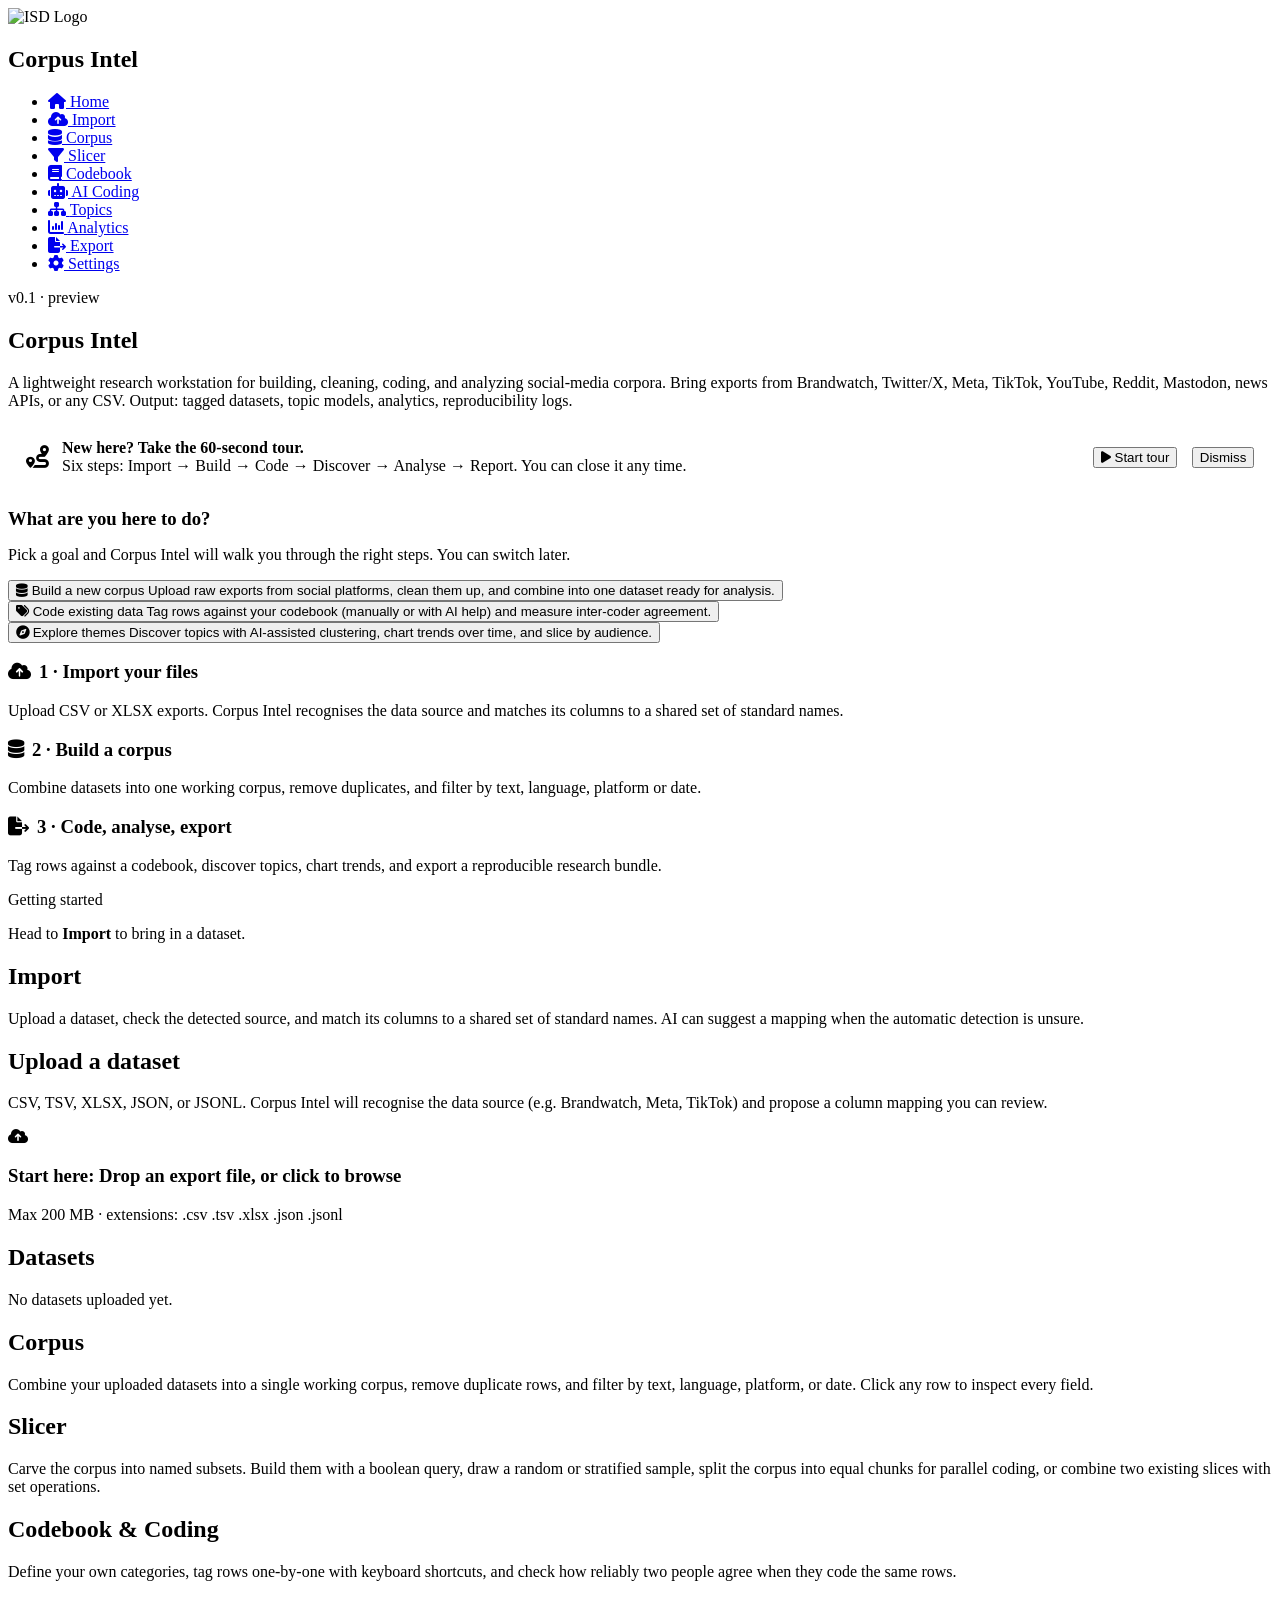
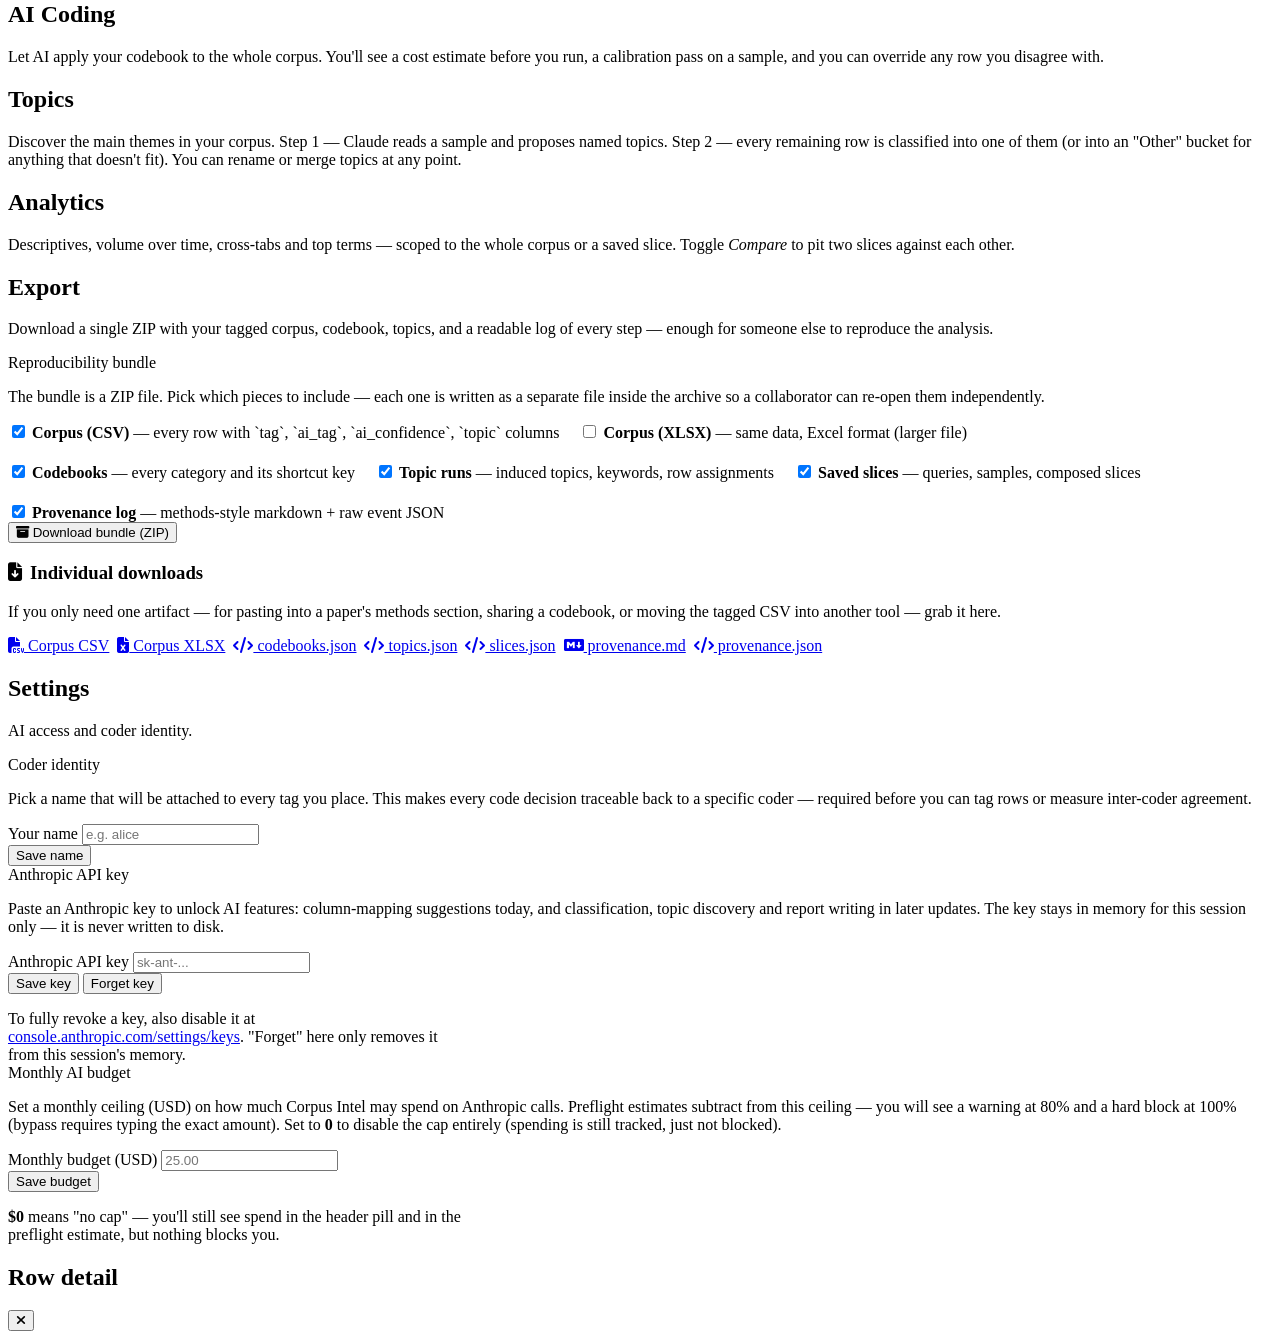
==== corpus_intel/static/index.html @ 37cf02a1 "Initial commit: Corpus Intel webapp (single-user RAG research tool) Co-Authored-By: Claude Opus 4.7 " ====
<!DOCTYPE html>
<html lang="en" dir="ltr">
<head>
    <meta charset="UTF-8">
    <meta name="viewport" content="width=device-width, initial-scale=1.0">
    <meta name="description" content="Corpus Intel — Research Corpus Platform">
    <title>Corpus Intel – Research Corpus Platform</title>
    <link href="https://fonts.googleapis.com/css2?family=Inter:wght@300;400;500;600;700;800&display=swap" rel="stylesheet">
    <link rel="stylesheet" href="https://cdnjs.cloudflare.com/ajax/libs/font-awesome/6.4.0/css/all.min.css">
    <link rel="stylesheet" href="https://cdn.jsdelivr.net/npm/ag-grid-community@31.3.4/styles/ag-grid.css">
    <link rel="stylesheet" href="https://cdn.jsdelivr.net/npm/ag-grid-community@31.3.4/styles/ag-theme-alpine.css">
    <link rel="stylesheet" href="/static/styles.css">
    <script src="https://cdn.jsdelivr.net/npm/chart.js"></script>
    <script src="https://cdn.jsdelivr.net/npm/ag-grid-community@31.3.4/dist/ag-grid-community.min.js"></script>
    <script src="https://cdn.jsdelivr.net/npm/echarts@5.5.0/dist/echarts.min.js"></script>
    <script src="https://cdnjs.cloudflare.com/ajax/libs/cytoscape/3.28.1/cytoscape.min.js"></script>
</head>
<body>
    <div class="app-container">
        <nav class="sidebar">
            <div class="brand">
                <img src="/static/logos/isd-logo.png" alt="ISD Logo" class="brand-logo">
                <h2>Corpus Intel</h2>
            </div>
            <ul class="nav-links">
                <li><a href="#" data-page="home"      class="active"><i class="fa-solid fa-house"></i> <span>Home</span></a></li>
                <li><a href="#" data-page="import"><i class="fa-solid fa-cloud-arrow-up"></i> <span>Import</span></a></li>
                <li><a href="#" data-page="corpus"><i class="fa-solid fa-database"></i> <span>Corpus</span></a></li>
                <li><a href="#" data-page="slicer"><i class="fa-solid fa-filter"></i> <span>Slicer</span></a></li>
                <li><a href="#" data-page="codebook"><i class="fa-solid fa-book"></i> <span>Codebook</span></a></li>
                <li><a href="#" data-page="ai-coding"><i class="fa-solid fa-robot"></i> <span>AI Coding</span></a></li>
                <li><a href="#" data-page="topics"><i class="fa-solid fa-sitemap"></i> <span>Topics</span></a></li>
                <li><a href="#" data-page="analytics"><i class="fa-solid fa-chart-column"></i> <span>Analytics</span></a></li>
                <li><a href="#" data-page="export"><i class="fa-solid fa-file-export"></i> <span>Export</span></a></li>
                <li style="margin-top:auto;"><a href="#" data-page="settings"><i class="fa-solid fa-gear"></i> <span>Settings</span></a></li>
            </ul>
            <div class="sidebar-footer">
                <span id="build-status">v0.1 · preview</span>
            </div>
        </nav>

        <div id="command-palette" class="command-palette" hidden>
            <div class="command-palette-mask"></div>
            <div class="command-palette-window" role="dialog" aria-modal="true">
                <input id="command-palette-input" type="text" placeholder="Type a command or page — Esc to close" autocomplete="off">
                <ul id="command-palette-list" class="command-palette-list"></ul>
                <div class="command-palette-hint">Press ⇅ to move · ↵ to run · Esc to close · Ctrl+K to re-open</div>
            </div>
        </div>

        <div id="jobs-indicator" class="jobs-indicator" hidden>
            <div class="jobs-indicator-inner">
                <i class="fa-solid fa-gears fa-spin"></i>
                <span id="jobs-indicator-label">No jobs</span>
                <div class="jobs-indicator-bar"><span id="jobs-indicator-fill"></span></div>
                <button id="jobs-indicator-cancel" class="btn-secondary small" title="Cancel running job">Cancel</button>
            </div>
        </div>

        <div id="status-dock" class="status-dock">
            <button id="ai-health-pill" class="status-pill" type="button" title="AI reachability — click to refresh" hidden>
                <span class="status-dot"></span>
                <span class="status-pill-label">AI</span>
                <span class="status-pill-value" id="ai-health-text">checking…</span>
            </button>
            <button id="budget-pill" class="status-pill" type="button" title="Monthly AI spend — click for Settings" hidden>
                <i class="fa-solid fa-coins" aria-hidden="true"></i>
                <span class="status-pill-label">Budget</span>
                <span class="status-pill-value" id="budget-pill-value">—</span>
                <span class="status-pill-bar"><span id="budget-pill-fill"></span></span>
            </button>
        </div>

        <div id="tour-modal" class="decision-modal" hidden>
            <div class="decision-modal-mask" data-tour-close="1"></div>
            <div class="decision-modal-window" role="dialog" aria-modal="true" aria-labelledby="tour-modal-title">
                <header class="decision-modal-head">
                    <i class="fa-solid fa-route" aria-hidden="true"></i>
                    <h3 id="tour-modal-title">Tour</h3>
                </header>
                <div class="decision-modal-body">
                    <p id="tour-modal-body-text" class="decision-why"></p>
                    <p id="tour-modal-step" class="muted small"></p>
                </div>
                <footer class="decision-modal-foot">
                    <button type="button" class="btn-ghost" data-tour-close="1">Close</button>
                    <button type="button" class="btn-ghost" id="tour-prev"><i class="fa-solid fa-chevron-left"></i> Back</button>
                    <button type="button" id="tour-next" class="btn-primary">Next <i class="fa-solid fa-chevron-right"></i></button>
                </footer>
            </div>
        </div>

        <div id="decision-modal" class="decision-modal" hidden>
            <div class="decision-modal-mask" data-close="1"></div>
            <div class="decision-modal-window" role="dialog" aria-modal="true" aria-labelledby="decision-modal-title">
                <header class="decision-modal-head">
                    <i class="fa-solid fa-lightbulb" aria-hidden="true"></i>
                    <h3 id="decision-modal-title">Decision</h3>
                </header>
                <div class="decision-modal-body">
                    <p id="decision-modal-why" class="decision-why"></p>
                    <ul id="decision-modal-tradeoffs" class="decision-tradeoffs"></ul>
                    <div id="decision-modal-meta" class="decision-meta"></div>
                </div>
                <footer class="decision-modal-foot">
                    <button type="button" class="btn-ghost" data-close="1">Cancel</button>
                    <button type="button" id="decision-modal-ok" class="btn-primary">Continue</button>
                </footer>
            </div>
        </div>

        <main class="main-content" id="main-scroll">

            <!-- ── HOME ────────────────────────────────────────────────── -->
            <section id="page-home" class="page active">
                <div class="header-section">
                    <h1>Corpus Intel</h1>
                    <p>A lightweight research workstation for building, cleaning, coding, and analyzing social-media corpora. Bring exports from Brandwatch, Twitter/X, Meta, TikTok, YouTube, Reddit, Mastodon, news APIs, or any CSV. Output: tagged datasets, topic models, analytics, reproducibility logs.</p>
                </div>
                <div class="line-draw"></div>

                <!-- Take-a-tour CTA (first-time onboarding) -->
                <div id="home-tour-cta" class="glass-card" style="display:flex; align-items:center; gap:0.9rem; padding:0.85rem 1.1rem; margin-bottom:1rem;">
                    <i class="fa-solid fa-route" style="color:var(--isd-pink); font-size:1.4rem;"></i>
                    <div style="flex:1;">
                        <strong>New here? Take the 60-second tour.</strong>
                        <div class="muted small">Six steps: Import → Build → Code → Discover → Analyse → Report. You can close it any time.</div>
                    </div>
                    <button id="home-tour-start" class="btn-primary btn-sm" type="button"><i class="fa-solid fa-play"></i> Start tour</button>
                    <button id="home-tour-dismiss" class="btn-ghost btn-sm" type="button" title="Hide this CTA">Dismiss</button>
                </div>

                <!-- Resume-session banner (shown only when there is prior work) -->
                <div id="home-resume-banner" class="resume-banner" hidden>
                    <div class="resume-banner-body">
                        <i class="fa-solid fa-bookmark" aria-hidden="true"></i>
                        <div>
                            <strong>Welcome back.</strong>
                            <span id="home-resume-summary" class="small muted"></span>
                        </div>
                    </div>
                    <div class="resume-banner-actions">
                        <button id="btn-resume-continue" class="btn-primary btn-sm">Continue</button>
                        <button id="btn-resume-fresh" class="btn-ghost btn-sm" title="Wipe the session and start from scratch — destructive"><i class="fa-solid fa-trash-can"></i> Start fresh</button>
                        <button id="btn-resume-dismiss" class="btn-ghost btn-sm" title="Hide this banner for the current tab — keeps all work">Hide banner</button>
                    </div>
                </div>

                <!-- Goal picker -->
                <div class="glass-card" id="home-goal-card">
                    <h3 style="margin-bottom:0.4rem;">What are you here to do?</h3>
                    <p class="muted small" style="margin-bottom:1rem;">Pick a goal and Corpus Intel will walk you through the right steps. You can switch later.</p>
                    <div class="goal-grid" id="home-goal-grid">
                        <button type="button" class="goal-card" data-goal="build">
                            <i class="fa-solid fa-database"></i>
                            <span class="goal-title">Build a new corpus</span>
                            <span class="muted small">Upload raw exports from social platforms, clean them up, and combine into one dataset ready for analysis.</span>
                        </button>
                        <button type="button" class="goal-card" data-goal="code">
                            <i class="fa-solid fa-tags"></i>
                            <span class="goal-title">Code existing data</span>
                            <span class="muted small">Tag rows against your codebook (manually or with AI help) and measure inter-coder agreement.</span>
                        </button>
                        <button type="button" class="goal-card" data-goal="explore">
                            <i class="fa-solid fa-compass"></i>
                            <span class="goal-title">Explore themes</span>
                            <span class="muted small">Discover topics with AI-assisted clustering, chart trends over time, and slice by audience.</span>
                        </button>
                    </div>
                </div>

                <!-- Progression cards -->
                <div class="cards-grid three mt-2">
                    <div class="glass-card">
                        <h3><i class="fa-solid fa-cloud-arrow-up" style="color:var(--isd-pink); margin-right:0.5rem;"></i>1 · Import your files</h3>
                        <p class="muted small mt-1">Upload CSV or XLSX exports. Corpus Intel recognises the data source and matches its columns to a shared set of standard names.</p>
                    </div>
                    <div class="glass-card">
                        <h3><i class="fa-solid fa-database" style="color:var(--isd-pink); margin-right:0.5rem;"></i>2 · Build a corpus</h3>
                        <p class="muted small mt-1">Combine datasets into one working corpus, remove duplicates, and filter by text, language, platform or date.</p>
                    </div>
                    <div class="glass-card">
                        <h3><i class="fa-solid fa-file-export" style="color:var(--isd-pink); margin-right:0.5rem;"></i>3 · Code, analyse, export</h3>
                        <p class="muted small mt-1">Tag rows against a codebook, discover topics, chart trends, and export a reproducible research bundle.</p>
                    </div>
                </div>

                <!-- Next-step status card -->
                <div class="glass-card mt-2">
                    <div class="phase-stub">
                        <span class="stub-tag" id="home-step-tag">Getting started</span>
                        <p id="home-step-body">Head to <strong>Import</strong> to bring in a dataset.</p>
                        <p id="home-session-line" class="small muted"></p>
                        <div class="mt-2" id="home-step-cta" hidden>
                            <button id="btn-home-next" class="btn-primary btn-sm">Take me there</button>
                        </div>
                    </div>
                </div>
            </section>

            <!-- ── IMPORT ──────────────────────────────────────────────── -->
            <section id="page-import" class="page">
                <div class="header-section">
                    <h1>Import</h1>
                    <p>Upload a dataset, check the detected source, and match its columns to a shared set of standard names. AI can suggest a mapping when the automatic detection is unsure.</p>
                </div>
                <div class="line-draw"></div>

                <!-- Upload card -->
                <div class="glass-card">
                    <h2>Upload a dataset</h2>
                    <p class="muted small mt-1">CSV, TSV, XLSX, JSON, or JSONL. Corpus Intel will recognise the data source (e.g. Brandwatch, Meta, TikTok) and propose a column mapping you can review.</p>
                    <div id="drop-zone" class="drop-zone mt-2">
                        <i class="fa-solid fa-cloud-arrow-up" aria-hidden="true"></i>
                        <h3>Start here: Drop an export file, or click to browse</h3>
                        <p class="muted small" id="drop-hint">Max 200 MB · extensions: .csv .tsv .xlsx .json .jsonl</p>
                        <input type="file" id="file-input" hidden accept=".csv,.tsv,.txt,.xlsx,.xls,.json,.jsonl,.ndjson">
                    </div>
                    <div class="flex-row mt-2">
                        <div class="loader" id="upload-loader"></div>
                        <span id="upload-status" class="small muted"></span>
                    </div>
                </div>

                <!-- Dataset list -->
                <div class="glass-card mt-2">
                    <div class="flex-row" style="justify-content:space-between;">
                        <div>
                            <h2>Datasets</h2>
                            <p class="muted small mt-1" id="dataset-summary">No datasets uploaded yet.</p>
                        </div>
                    </div>
                    <div id="dataset-list" class="mt-2"></div>
                </div>

                <!-- Active mapping editor -->
                <div id="mapping-card" class="glass-card mt-2" style="display:none;">
                    <div class="flex-row" style="justify-content:space-between; align-items:flex-start; flex-wrap:wrap; gap:0.75rem;">
                        <div style="flex:1; min-width:240px;">
                            <h2 id="mapping-title">Column mapping</h2>
                            <p class="muted small mt-1" id="mapping-subtitle"></p>
                        </div>
                        <div class="flex-row">
                            <label class="small muted" style="margin-bottom:0;" for="source-picker">Detected as:</label>
                            <select id="source-picker" style="width:auto; min-width:180px;"></select>
                            <button id="btn-ai-suggest" class="btn-secondary">
                                <i class="fa-solid fa-wand-magic-sparkles"></i> Suggest with AI
                            </button>
                            <button id="btn-save-mapping" class="btn-primary">
                                <i class="fa-solid fa-check"></i> Save mapping
                            </button>
                        </div>
                    </div>

                    <div id="quality-flags" class="mt-2"></div>

                    <div style="overflow-x:auto; margin-top:1rem;">
                        <table class="data-table" id="mapping-table">
                            <thead>
                                <tr>
                                    <th style="width:28%;">Column in your file</th>
                                    <th style="width:24%;">Sample value</th>
                                    <th style="width:24%;">Maps to</th>
                                    <th style="width:12%;">Confidence <i class="hint-trigger" data-hint="source-confidence" tabindex="0" title="What does confidence mean here?">i</i></th>
                                    <th style="width:12%;">How matched</th>
                                </tr>
                            </thead>
                            <tbody id="mapping-tbody"></tbody>
                        </table>
                    </div>
                </div>
            </section>

            <!-- ── CORPUS ──────────────────────────────────────────────── -->
            <section id="page-corpus" class="page">
                <div class="header-section">
                    <h1>Corpus</h1>
                    <p>Combine your uploaded datasets into a single working corpus, remove duplicate rows, and filter by text, language, platform, or date. Click any row to inspect every field.</p>
                </div>
                <div class="line-draw"></div>

                <!-- Empty state: no datasets imported yet -->
                <div id="corpus-empty-card" class="glass-card" style="display:none;">
                    <div class="phase-stub">
                        <span class="stub-tag">Nothing to combine yet</span>
                        <p>You need at least one dataset before you can build a corpus. Head to <strong>Import</strong> to upload a CSV or XLSX file.</p>
                    </div>
                </div>

                <!-- Dataset picker (shown when corpus is not yet built, or on Rebuild) -->
                <div id="corpus-picker-card" class="glass-card" style="display:none;">
                    <h2 id="corpus-picker-title">Build your corpus</h2>
                    <p class="muted small mt-1" id="corpus-picker-subtitle">Pick the datasets you want to combine. They will be merged using their saved column mappings.</p>
                    <div id="corpus-picker-list" class="mt-2"></div>

                    <div class="flex-row mt-2" style="justify-content:space-between; align-items:flex-start; flex-wrap:wrap; gap:0.75rem;">
                        <label class="flex-row small" style="margin-bottom:0; gap:0.5rem; font-weight:500; color:var(--text-main);">
                            <input type="checkbox" id="corpus-dedupe-near" checked style="width:auto;">
                            <span>Also remove near-duplicate rows by normalized text <span class="muted">(recommended)</span></span>
                        </label>
                        <div class="flex-row">
                            <button id="btn-cancel-rebuild" class="btn-secondary" style="display:none;">Cancel</button>
                            <button id="btn-build-corpus" class="btn-primary">
                                <i class="fa-solid fa-layer-group"></i> <span id="btn-build-corpus-label">Build corpus</span>
                            </button>
                        </div>
                    </div>
                    <div class="flex-row mt-2">
                        <div class="loader" id="corpus-build-loader"></div>
                        <span id="corpus-build-status" class="small muted"></span>
                    </div>
                </div>

                <!-- Summary + controls (shown once corpus is built) -->
                <div id="corpus-summary-card" class="glass-card" style="display:none;">
                    <div class="flex-row" style="justify-content:space-between; align-items:flex-start; flex-wrap:wrap; gap:0.75rem;">
                        <div style="flex:1; min-width:240px;">
                            <h2>Working corpus</h2>
                            <p class="muted small mt-1" id="corpus-summary-line"></p>
                        </div>
                        <div class="flex-row">
                            <button id="btn-rebuild-corpus" class="btn-secondary"><i class="fa-solid fa-rotate"></i> Rebuild</button>
                            <button id="btn-clear-corpus" class="btn-secondary btn-danger" title="Clear the corpus (your uploaded datasets stay)"><i class="fa-solid fa-trash"></i> Clear</button>
                        </div>
                    </div>
                    <div class="corpus-stats-grid mt-2" id="corpus-stats-grid"></div>
                    <div id="corpus-snapshots-panel" class="mt-2" style="display:none;">
                        <div class="flex-row" style="justify-content:space-between; align-items:center; gap:0.5rem;">
                            <div>
                                <strong style="font-size:0.95rem;">Snapshots</strong>
                                <span class="muted small" style="margin-left:0.5rem;">Each rebuild creates a new, immutable snapshot — switch between them any time.</span>
                            </div>
                            <div class="flex-row" style="gap:0.5rem;">
                                <select id="snapshot-picker" class="input-field" style="min-width:240px;"></select>
                                <button id="btn-activate-snapshot" class="btn-secondary" title="Load this snapshot as the working corpus">
                                    <i class="fa-solid fa-rotate-right"></i> Activate
                                </button>
                                <button id="btn-delete-snapshot" class="btn-secondary btn-danger" title="Delete the selected snapshot (active one is protected)">
                                    <i class="fa-solid fa-trash"></i>
                                </button>
                            </div>
                        </div>
                    </div>
                </div>

                <!-- Filter panel -->
                <div id="corpus-filter-card" class="glass-card mt-2" style="display:none;">
                    <div class="flex-row" style="justify-content:space-between; align-items:center;">
                        <h2>Filters</h2>
                        <div class="flex-row" style="gap:0.5rem;">
                            <button id="btn-export-corpus-csv" class="btn-secondary" title="Download current filtered + sorted view as CSV">
                                <i class="fa-solid fa-file-csv"></i> Export CSV
                            </button>
                            <button id="btn-reset-filters" class="btn-secondary">
                                <i class="fa-solid fa-rotate-left"></i> Reset filters
                            </button>
                        </div>
                    </div>

                    <div class="mt-2 filter-grid">
                        <div style="flex:2; min-width:240px;">
                            <label for="f-text">Search in text</label>
                            <input id="f-text" type="text" placeholder="e.g. climate, &quot;exact phrase&quot;, or a pattern">
                        </div>
                        <div class="flex-row" style="gap:1rem; align-self:flex-end; padding-bottom:0.45rem;">
                            <label class="flex-row small" style="margin-bottom:0; gap:0.4rem; color:var(--text-main); font-weight:500;">
                                <input type="checkbox" id="f-regex" style="width:auto;">
                                <span>Regex</span>
                                <i class="hint-trigger" data-hint="regex-search" tabindex="0" title="What is regex search?">i</i>
                            </label>
                            <label class="flex-row small" style="margin-bottom:0; gap:0.4rem; color:var(--text-main); font-weight:500;">
                                <input type="checkbox" id="f-case" style="width:auto;">
                                <span>Match case</span>
                                <i class="hint-trigger" data-hint="match-case" tabindex="0" title="What does match case mean?">i</i>
                            </label>
                        </div>
                    </div>

                    <div class="mt-2 filter-grid">
                        <div style="flex:1; min-width:200px;">
                            <label for="f-date-from">Published on or after</label>
                            <input id="f-date-from" type="date">
                        </div>
                        <div style="flex:1; min-width:200px;">
                            <label for="f-date-to">Published on or before</label>
                            <input id="f-date-to" type="date">
                        </div>
                        <div class="small muted" id="f-date-hint" style="align-self:flex-end; padding-bottom:0.7rem;"></div>
                    </div>

                    <div id="f-chip-groups" class="mt-2"></div>

                    <div class="mt-2">
                        <div class="small muted mb-1">Engagement thresholds (inclusive, blank = no bound)</div>
                        <div class="filter-grid" id="f-engagement-grid">
                            <div style="flex:1; min-width:170px;">
                                <label class="small">Min likes</label>
                                <input id="f-like-min" type="number" min="0" step="1" placeholder="e.g. 100">
                            </div>
                            <div style="flex:1; min-width:170px;">
                                <label class="small">Min shares</label>
                                <input id="f-share-min" type="number" min="0" step="1" placeholder="e.g. 50">
                            </div>
                            <div style="flex:1; min-width:170px;">
                                <label class="small">Min comments</label>
                                <input id="f-comment-min" type="number" min="0" step="1">
                            </div>
                            <div style="flex:1; min-width:170px;">
                                <label class="small">Min views</label>
                                <input id="f-view-min" type="number" min="0" step="1">
                            </div>
                        </div>
                    </div>
                </div>

                <!-- Results table -->
                <div id="corpus-results-card" class="glass-card mt-2" style="display:none;">
                    <div class="flex-row" style="justify-content:space-between; align-items:center; flex-wrap:wrap; gap:0.5rem;">
                        <div>
                            <h2 id="corpus-results-title">Rows</h2>
                            <p class="muted small mt-1" id="corpus-results-subtitle"></p>
                        </div>
                        <div class="flex-row" style="gap: 1rem; align-items:center;">
                            <div class="view-toggles" style="display:flex; gap:0.25rem; background: rgba(0,0,0,0.04); padding: 0.25rem; border-radius:8px;">
                                <button class="btn-icon active" id="btn-view-grid" title="Grid View" style="border:none; background:white; box-shadow: 0 1px 2px rgba(0,0,0,0.1); border-radius:6px; padding:0.4rem 0.6rem; cursor:pointer;"><i class="fa-solid fa-table" style="color:var(--isd-blue);"></i></button>
                                <button class="btn-icon" id="btn-view-gallery" title="Gallery View" style="border:none; background:transparent; border-radius:6px; padding:0.4rem 0.6rem; cursor:pointer;"><i class="fa-solid fa-border-all" style="color:var(--text-muted);"></i></button>
                            </div>
                            <div class="flex-row" id="corpus-pagination"></div>
                        </div>
                    </div>

                    <div style="margin-top:1rem; height: 60vh; position: relative;">
                        <div id="corpus-grid" class="ag-theme-alpine" style="height: 100%; width: 100%;"></div>
                        <div id="corpus-gallery" class="masonry-gallery" style="display:none; height: 100%; overflow-y: auto; padding-right: 0.5rem; padding-bottom: 2rem;"></div>
                    </div>

                    <div class="flex-row mt-2" style="justify-content:center; min-height:22px;">
                        <div class="loader" id="corpus-filter-loader"></div>
                    </div>
                </div>
            </section>

            <!-- ── SLICER ──────────────────────────────────────────────── -->
            <section id="page-slicer" class="page">
                <div class="header-section">
                    <h1>Slicer</h1>
                    <p>Carve the corpus into named subsets. Build them with a boolean query, draw a random or stratified sample, split the corpus into equal chunks for parallel coding, or combine two existing slices with set operations.</p>
                </div>
                <div class="line-draw"></div>

                <!-- Empty state when no corpus has been built yet -->
                <div id="slicer-empty-card" class="glass-card" style="display:none;">
                    <div class="phase-stub">
                        <span class="stub-tag">Build a corpus first</span>
                        <p>The slicer runs boolean queries against the merged corpus text column. Head to <strong>Corpus</strong>, pick your datasets and click <em>Build corpus</em> — then come back here.</p>
                        <div class="mt-2">
                            <button class="btn-secondary" id="btn-slicer-go-corpus">
                                <i class="fa-solid fa-arrow-right"></i> Go to Corpus
                            </button>
                        </div>
                    </div>
                </div>

                <!-- Query builder -->
                <div id="slicer-builder-card" class="glass-card" style="display:none;">
                    <div class="flex-row" style="justify-content:space-between; align-items:center; flex-wrap:wrap; gap:0.6rem;">
                        <h2>Boolean query <i class="hint-trigger" data-hint="boolean-query" tabindex="0" title="What is a boolean query?">i</i></h2>
                        <span class="muted small" id="slicer-corpus-tag"></span>
                    </div>
                    <div style="display:flex; justify-content:space-between; align-items:center; margin-bottom: 0.5rem; margin-top: 0.5rem;">
                        <label class="small muted" style="cursor:pointer; user-select:none;">
                            <input type="checkbox" id="vqb-toggle" style="margin-right:0.2rem;"> Use visual builder
                        </label>
                    </div>
                    <div id="vqb-root" class="vqb-root" style="display:none;"></div>
                    <textarea id="slicer-query-input"
                              rows="3"
                              spellcheck="false"
                              placeholder='e.g.  ("hate speech" OR hass*) AND NOT test'></textarea>
                    <div class="slicer-toolbar">
                        <button class="btn-primary" id="btn-slicer-run">
                            <i class="fa-solid fa-play"></i> Run preview
                        </button>
                        <button class="btn-secondary" id="btn-slicer-clear-query">
                            <i class="fa-solid fa-eraser"></i> Clear
                        </button>
                        <span id="slicer-status" class="muted small"></span>
                    </div>
                    <details class="slicer-help">
                        <summary>Syntax guide</summary>
                        <div class="slicer-help-body">
                            <ul>
                                <li><code>AND</code> / <code>OR</code> / <code>NOT</code> — operators are case-insensitive</li>
                                <li><code>"exact phrase"</code> — match a literal phrase</li>
                                <li><code>climat*</code> — wildcard: matches climate, climatic, climatology…</li>
                                <li><code>(A OR B) AND C</code> — parentheses for grouping</li>
                                <li>Adjacent words without an operator are treated as implicit AND</li>
                            </ul>
                            <p class="small mt-1"><strong>Column-targeted terms</strong> — <code>field:value</code>:</p>
                            <ul>
                                <li><code>author:</code> / <code>handle:</code> / <code>name:</code> — author fields (word match)</li>
                                <li><code>url:</code> / <code>link:</code> — URL substring</li>
                                <li><code>hashtag:</code> / <code>tag:</code> — hashtags column</li>
                                <li><code>lang:</code> / <code>language:</code> — exact code (e.g. <code>lang:de</code>)</li>
                                <li><code>country:</code> — exact code (e.g. <code>country:DE</code>)</li>
                                <li><code>platform:</code> — exact (e.g. <code>platform:twitter</code>)</li>
                                <li><code>source:</code> / <code>dataset:</code> — source_dataset substring</li>
                                <li><code>id:</code> / <code>post_id:</code> — post_id substring</li>
                                <li>Quote values with spaces: <code>author:"Greta Thunberg"</code></li>
                            </ul>
                            <p class="muted small mt-1">Examples: <code>climate AND (change OR warming) NOT satire</code> · <code>lang:de AND climate*</code> · <code>author:realdonald AND url:youtube.com</code></p>
                        </div>
                    </details>
                </div>

                <!-- Result panel -->
                <div id="slicer-result-card" class="glass-card" style="display:none;">
                    <div class="flex-row" style="justify-content:space-between; align-items:flex-start; flex-wrap:wrap; gap:0.75rem;">
                        <div style="flex:1; min-width:240px;">
                            <h2 id="slicer-result-title">Preview</h2>
                            <p class="muted small mt-1" id="slicer-result-subtitle"></p>
                        </div>
                        <div class="slicer-save-row">
                            <input type="text"
                                   id="slice-name-input"
                                   class="slice-name-input"
                                   placeholder="Name this slice (e.g. 'anti-migration posts')"
                                   maxlength="80" />
                            <button class="btn-primary" id="btn-slicer-save" disabled>
                                <i class="fa-solid fa-floppy-disk"></i> Save slice
                            </button>
                        </div>
                    </div>
                    <div id="slicer-result-table-wrap" class="mt-2">
                        <table id="slicer-result-table"></table>
                    </div>
                    <div id="slicer-result-pagination"></div>
                </div>

                <!-- Sample & split -->
                <div id="slicer-sample-card" class="glass-card mt-2" style="display:none;">
                    <div class="flex-row" style="justify-content:space-between; align-items:center; flex-wrap:wrap; gap:0.6rem;">
                        <h2>Sample &amp; split</h2>
                        <span class="muted small">For manual coding pilots, IRR splits, engagement analysis</span>
                    </div>

                    <div class="sample-tabs mt-2" role="tablist">
                        <button class="sample-tab active" data-sample-method="random"     role="tab">Random sample</button>
                        <button class="sample-tab"        data-sample-method="stratified" role="tab">Stratified <i class="hint-trigger" data-hint="stratified" tabindex="0" title="What is stratified sampling?">i</i></button>
                        <button class="sample-tab"        data-sample-method="top_n"      role="tab">Top by metric</button>
                        <button class="sample-tab"        data-sample-method="systematic" role="tab">Every Nth <i class="hint-trigger" data-hint="systematic" tabindex="0" title="What is systematic sampling?">i</i></button>
                        <button class="sample-tab"        data-sample-method="split"      role="tab">Equal chunks</button>
                    </div>

                    <p class="muted small mt-1" id="sample-tab-help"></p>

                    <div class="sample-controls mt-2" id="sample-controls">
                        <!-- common: base query + dedupe -->
                        <div class="sample-row">
                            <label class="sample-label">
                                Base filter (optional boolean query) <i class="hint-trigger" data-hint="base-query" tabindex="0" title="What is a base filter?">i</i>
                                <input type="text" id="sample-base-query" placeholder='e.g.  "hate speech" OR hass*' />
                            </label>
                        </div>

                        <div class="sample-row sample-grid">
                            <label class="sample-label" id="sample-n-wrap">
                                Rows to sample
                                <input type="number" id="sample-n" min="1" max="100000" step="1" value="200" />
                            </label>
                            <label class="sample-label" id="sample-seed-wrap">
                                Random seed
                                <input type="number" id="sample-seed" value="42" />
                            </label>
                            <label class="sample-label" id="sample-bycol-wrap" style="display:none;">
                                <span id="sample-bycol-label">Stratify by column</span>
                                <select id="sample-by-col"></select>
                            </label>
                            <label class="sample-label" id="sample-dir-wrap" style="display:none;">
                                Direction
                                <select id="sample-ascending">
                                    <option value="false">Largest first (descending)</option>
                                    <option value="true">Smallest first (ascending)</option>
                                </select>
                            </label>
                            <label class="sample-label" id="sample-step-wrap" style="display:none;">
                                Step (every Nth row)
                                <input type="number" id="sample-step" min="2" max="10000" step="1" value="10" />
                            </label>
                            <label class="sample-label" id="split-k-wrap" style="display:none;">
                                Number of chunks (K)
                                <input type="number" id="split-k" min="2" max="20" value="2" />
                            </label>
                            <label class="sample-label" id="split-overlap-wrap" style="display:none;">
                                Shared rows across chunks (%) <i class="hint-trigger" data-hint="irr-overlap" tabindex="0" title="What is IRR overlap?">i</i>
                                <input type="number" id="split-overlap" min="0" max="50" step="1" value="0" />
                            </label>
                        </div>

                        <div class="sample-row" id="sample-dedupe-wrap">
                            <label class="sample-label inline">
                                <input type="checkbox" id="sample-dedupe" />
                                Drop <span data-hint="near-duplicate" style="border-bottom:1px dotted var(--border-color); cursor:help;">near-duplicate</span> text before sampling
                            </label>
                        </div>

                        <div class="slicer-toolbar mt-1">
                            <button class="btn-primary" id="btn-sample-preview">
                                <i class="fa-solid fa-eye"></i> Preview
                            </button>
                            <button class="btn-secondary" id="btn-sample-reset">
                                <i class="fa-solid fa-rotate-left"></i> Reset
                            </button>
                            <span id="sample-status" class="muted small"></span>
                        </div>
                    </div>

                    <div id="sample-result-wrap" class="mt-2" style="display:none;">
                        <div class="flex-row" style="justify-content:space-between; align-items:flex-start; flex-wrap:wrap; gap:0.75rem;">
                            <div style="flex:1; min-width:220px;">
                                <h3 id="sample-result-title">Preview</h3>
                                <p class="muted small mt-1" id="sample-result-subtitle"></p>
                            </div>
                            <div class="slicer-save-row" id="sample-save-row">
                                <input type="text"
                                       id="sample-name-input"
                                       class="slice-name-input"
                                       placeholder="Name this sample (e.g. 'Coding pilot 200')"
                                       maxlength="80" />
                                <button class="btn-primary" id="btn-sample-save">
                                    <i class="fa-solid fa-floppy-disk"></i> Save as slice
                                </button>
                            </div>
                            <div class="slicer-save-row" id="split-save-row" style="display:none;">
                                <input type="text"
                                       id="split-prefix-input"
                                       class="slice-name-input"
                                       placeholder="Name prefix (e.g. 'batch')"
                                       maxlength="60" />
                                <button class="btn-primary" id="btn-split-save">
                                    <i class="fa-solid fa-object-group"></i> Save all K chunks
                                </button>
                            </div>
                        </div>
                        <div id="sample-result-table-wrap" class="mt-2">
                            <table id="sample-result-table"></table>
                        </div>
                        <div id="sample-result-pagination"></div>
                    </div>
                </div>

                <!-- Saved slices list -->
                <div id="slicer-saved-card" class="glass-card mt-2" style="display:none;">
                    <div class="flex-row" style="justify-content:space-between; align-items:center;">
                        <h2>Saved slices</h2>
                        <span class="muted small" id="slicer-saved-count"></span>
                    </div>
                    <div id="slicer-saved-list" class="mt-2"></div>
                </div>

                <!-- Diff panel (appears once 2+ slices are saved) -->
                <div id="slicer-diff-card" class="glass-card mt-2" style="display:none;">
                    <div class="flex-row" style="justify-content:space-between; align-items:center; flex-wrap:wrap; gap:0.5rem;">
                        <h2>Compare &amp; combine</h2>
                        <span class="muted small">Set operations across the current corpus — save any result as a new slice</span>
                    </div>
                    <div class="slicer-diff-grid">
                        <div>
                            <label class="small">Slice A</label>
                            <select id="slicer-diff-a"></select>
                        </div>
                        <div>
                            <label class="small">Slice B</label>
                            <select id="slicer-diff-b"></select>
                        </div>
                        <div class="slicer-diff-actions">
                            <button class="btn-secondary" id="btn-slicer-diff">
                                <i class="fa-solid fa-circle-half-stroke"></i> Compare
                            </button>
                        </div>
                    </div>
                    <div id="slicer-diff-result" class="mt-2"></div>
                </div>
            </section>

            <!-- ── CODEBOOK ────────────────────────────────────────────── -->
            <section id="page-codebook" class="page">
                <div class="header-section">
                    <h1>Codebook &amp; Coding</h1>
                    <p>Define your own categories, tag rows one-by-one with keyboard shortcuts, and check how reliably two people agree when they code the same rows.</p>
                </div>
                <div class="line-draw"></div>

                <!-- No-coder banner -->
                <div id="cb-coder-banner" class="glass-card" style="display:none;">
                    <div class="phase-stub">
                        <span class="stub-tag">Sign in as a coder</span>
                        <p>Every tag is stamped with the coder who placed it — so before you can code, you need to set your name in <strong>Settings</strong>. This is what makes inter-coder agreement possible.</p>
                        <div class="mt-2">
                            <button class="btn-secondary" id="btn-cb-go-settings">
                                <i class="fa-solid fa-arrow-right"></i> Open Settings
                            </button>
                        </div>
                    </div>
                </div>

                <!-- Empty state: no codebooks yet -->
                <div id="cb-empty-card" class="glass-card" style="display:none;">
                    <div class="phase-stub">
                        <span class="stub-tag">Start with a codebook</span>
                        <p>A codebook is the set of categories you will tag rows with (e.g. <em>hate speech, harassment, misinformation, legitimate</em>). Use the starter preset to get moving, or create your own from scratch.</p>
                    </div>
                    <div class="flex-row mt-2" style="flex-wrap:wrap; gap:0.6rem;">
                        <button class="btn-primary" id="btn-cb-preset">
                            <i class="fa-solid fa-wand-magic-sparkles"></i> Use hate-speech starter
                        </button>
                        <button class="btn-secondary" id="btn-cb-new-empty">
                            <i class="fa-solid fa-plus"></i> Create empty codebook
                        </button>
                        <button class="btn-secondary" id="btn-cb-import-empty">
                            <i class="fa-solid fa-file-arrow-up"></i> Import JSON
                        </button>
                        <input type="file" id="cb-import-file" accept=".json,application/json" style="display:none;" />
                    </div>
                </div>

                <!-- Codebooks list + selector -->
                <div id="cb-list-card" class="glass-card" style="display:none;">
                    <div class="flex-row" style="justify-content:space-between; align-items:center; flex-wrap:wrap; gap:0.6rem;">
                        <h2>Your codebooks</h2>
                        <div class="flex-row" style="gap:0.5rem; flex-wrap:wrap;">
                            <button class="btn-secondary" id="btn-cb-new">
                                <i class="fa-solid fa-plus"></i> New
                            </button>
                            <button class="btn-secondary" id="btn-cb-import">
                                <i class="fa-solid fa-file-arrow-up"></i> Import
                            </button>
                        </div>
                    </div>
                    <div id="cb-list" class="mt-2"></div>
                </div>

                <!-- Active codebook + categories editor -->
                <div id="cb-editor-card" class="glass-card mt-2" style="display:none;">
                    <div class="flex-row" style="justify-content:space-between; align-items:flex-start; flex-wrap:wrap; gap:0.6rem;">
                        <div style="flex:1; min-width:240px;">
                            <h2 id="cb-editor-title">Active codebook</h2>
                            <p class="muted small mt-1" id="cb-editor-subtitle"></p>
                        </div>
                        <div class="flex-row" style="gap:0.5rem; flex-wrap:wrap;">
                            <button class="btn-secondary" id="btn-cb-export">
                                <i class="fa-solid fa-file-arrow-down"></i> Export JSON
                            </button>
                            <button class="btn-secondary btn-danger" id="btn-cb-delete">
                                <i class="fa-solid fa-trash"></i> Delete codebook
                            </button>
                        </div>
                    </div>

                    <div id="cb-warnings" class="mt-2"></div>

                    <div class="glass-card mt-2" style="background:rgba(240,248,255,0.5); border-left:4px solid var(--isd-pink); padding:0.7rem 0.95rem;">
                        <div class="flex-row" style="gap:0.5rem; align-items:center; margin-bottom:0.25rem;">
                            <i class="fa-solid fa-wand-magic-sparkles" style="color:var(--isd-pink);"></i>
                            <strong>Descriptions double as AI prompts</strong>
                            <i class="fa-solid fa-circle-info hint-trigger" data-hint="prompt-hint" title="What is a prompt hint?" style="margin-left:auto;"></i>
                        </div>
                        <p class="muted small" style="margin:0;">When you run AI Coding, Claude reads each category's <em>description</em> to decide which rows qualify. Write them like a one-line rubric: concrete criteria, not abstract labels. "Calls for violence against an identity group" works better than "Hate".</p>
                    </div>

                    <h3 class="mt-2">Categories</h3>
                    <div id="cb-cat-list" class="mt-1"></div>

                    <h4 class="mt-2">Add a category</h4>
                    <div class="sample-grid mt-1">
                        <label class="sample-label">
                            Title (shown on the button)
                            <input id="cb-add-title" type="text" maxlength="80" placeholder="e.g. Hate speech" />
                        </label>
                        <label class="sample-label">
                            Shortcut key (a–z, 0–9)
                            <input id="cb-add-shortcut" type="text" maxlength="1" placeholder="h" />
                        </label>
                        <label class="sample-label">
                            Exclusion group (categories in the same group are mutually exclusive)
                            <input id="cb-add-group" type="text" maxlength="40" placeholder="e.g. severity" />
                        </label>
                        <label class="sample-label">
                            Button color
                            <input id="cb-add-color" type="color" value="#C8175D" />
                        </label>
                    </div>
                    <label class="sample-label mt-1" style="display:block;">
                        Description (tooltip when coding <em>and</em> prompt hint for AI classification)
                        <textarea id="cb-add-desc" rows="2" maxlength="500" placeholder="What qualifies a row for this category? Be concrete — the AI uses this verbatim."></textarea>
                    </label>
                    <div class="slicer-toolbar mt-1">
                        <button class="btn-primary" id="btn-cb-add-cat">
                            <i class="fa-solid fa-plus"></i> Add category
                        </button>
                        <span id="cb-add-status" class="muted small"></span>
                    </div>
                </div>

                <!-- Coding scope picker -->
                <div id="cb-scope-card" class="glass-card mt-2" style="display:none;">
                    <div class="flex-row" style="justify-content:space-between; align-items:center; flex-wrap:wrap; gap:0.6rem;">
                        <h2>Coding scope</h2>
                        <span class="muted small" id="cb-scope-summary"></span>
                    </div>
                    <div class="sample-grid mt-2">
                        <label class="sample-label">
                            Scope
                            <select id="cb-scope-select">
                                <option value="">Whole corpus</option>
                            </select>
                        </label>
                        <label class="sample-label">
                            Jump to row (row #)
                            <input id="cb-jump-row" type="number" min="0" step="1" placeholder="e.g. 42" />
                        </label>
                    </div>
                    <div id="cb-progress" class="mt-2"></div>
                </div>

                <!-- Focus row + category buttons (coding UI) -->
                <div id="cb-coding-card" class="glass-card mt-2" style="display:none;">
                    <div class="flex-row" style="justify-content:space-between; align-items:flex-start; flex-wrap:wrap; gap:0.6rem;">
                        <div style="flex:1; min-width:260px;">
                            <h2 id="cb-focus-title">Row —</h2>
                            <p class="muted small mt-1" id="cb-focus-subtitle"></p>
                        </div>
                        <div class="flex-row" style="gap:0.4rem; flex-wrap:wrap;">
                            <button class="btn-secondary" id="btn-cb-prev" title="Previous row (←)">
                                <i class="fa-solid fa-arrow-left"></i> Prev
                            </button>
                            <button class="btn-secondary" id="btn-cb-next" title="Next row (→)">
                                Next <i class="fa-solid fa-arrow-right"></i>
                            </button>
                            <button class="btn-secondary" id="btn-cb-undo" title="Undo last tag (Ctrl+Z)">
                                <i class="fa-solid fa-rotate-left"></i> Undo
                            </button>
                        </div>
                    </div>

                    <div id="cb-focus-body" class="mt-2"></div>

                    <h3 class="mt-2">Tag with category</h3>
                    <div id="cb-cat-buttons" class="mt-1"></div>
                    <p class="muted small mt-1">
                        Keyboard: press a shortcut key to toggle a category. <kbd>←</kbd> / <kbd>→</kbd> move between rows. <kbd>Ctrl+Z</kbd> undoes.
                    </p>

                    <h4 class="mt-2">Existing tags on this row</h4>
                    <div id="cb-row-tags" class="mt-1"></div>
                </div>

                <!-- Bulk tag -->
                <div id="cb-bulk-card" class="glass-card mt-2" style="display:none;">
                    <div class="flex-row" style="justify-content:space-between; align-items:center; flex-wrap:wrap; gap:0.6rem;">
                        <h2>Bulk-tag a query</h2>
                        <span class="muted small">Apply one category to every row matching a boolean query or an existing slice</span>
                    </div>
                    <div class="sample-grid mt-2">
                        <label class="sample-label">
                            Category
                            <select id="cb-bulk-cat"></select>
                        </label>
                        <label class="sample-label">
                            Source
                            <select id="cb-bulk-source">
                                <option value="query">Boolean query</option>
                                <option value="slice">Saved slice</option>
                            </select>
                        </label>
                        <label class="sample-label" id="cb-bulk-slice-wrap" style="display:none;">
                            Slice
                            <select id="cb-bulk-slice"></select>
                        </label>
                    </div>
                    <label class="sample-label mt-1" id="cb-bulk-query-wrap" style="display:block;">
                        Boolean query
                        <input id="cb-bulk-query" type="text" placeholder='e.g.  hass* OR "hate speech"' />
                    </label>
                    <div class="slicer-toolbar mt-1">
                        <button class="btn-secondary" id="btn-cb-bulk-dry">
                            <i class="fa-solid fa-eye"></i> Count rows
                        </button>
                        <button class="btn-primary" id="btn-cb-bulk-apply">
                            <i class="fa-solid fa-stamp"></i> Apply to all matched rows
                        </button>
                        <span id="cb-bulk-status" class="muted small"></span>
                    </div>
                </div>

                <!-- IRR panel -->
                <div id="cb-irr-card" class="glass-card mt-2" style="display:none;">
                    <div class="flex-row" style="justify-content:space-between; align-items:center; flex-wrap:wrap; gap:0.6rem;">
                        <h2>Inter-coder reliability <i class="hint-trigger" data-hint="irr" tabindex="0" aria-label="What is IRR?" title="What is IRR?">i</i></h2>
                        <span class="muted small">
                            <span data-hint="cohens-kappa" style="border-bottom:1px dotted var(--border-color); cursor:help;">Cohen's κ</span> for 2 coders,
                            <span data-hint="krippendorffs-alpha" style="border-bottom:1px dotted var(--border-color); cursor:help;">Krippendorff's α</span> for 3+
                        </span>
                    </div>
                    <div id="cb-irr-coders" class="mt-2"></div>
                    <div class="slicer-toolbar mt-1">
                        <button class="btn-primary" id="btn-cb-irr-run">
                            <i class="fa-solid fa-play"></i> Compute agreement
                        </button>
                        <span id="cb-irr-status" class="muted small"></span>
                    </div>
                    <div id="cb-irr-result" class="mt-2"></div>
                </div>
            </section>

            <!-- ── AI CODING ───────────────────────────────────────────── -->
            <section id="page-ai-coding" class="page">
                <div class="header-section">
                    <h1>AI Coding</h1>
                    <p>Let AI apply your codebook to the whole corpus. You'll see a cost estimate before you run, a calibration pass on a sample, and you can override any row you disagree with.</p>
                </div>
                <div class="line-draw"></div>

                <!-- Gate: needs codebook + API key + corpus -->
                <div id="ai-gate-card" class="glass-card" style="display:none;">
                    <div class="phase-stub">
                        <span class="stub-tag">Prerequisites</span>
                        <p id="ai-gate-msg">Set up a codebook, API key, and build a corpus first.</p>
                        <div class="flex-row mt-2" style="gap:0.5rem; flex-wrap:wrap;">
                            <button class="btn-secondary" id="btn-ai-go-codebook">
                                <i class="fa-solid fa-arrow-right"></i> Codebook
                            </button>
                            <button class="btn-secondary" id="btn-ai-go-settings">
                                <i class="fa-solid fa-arrow-right"></i> Settings
                            </button>
                        </div>
                    </div>
                </div>

                <!-- Scope + preflight -->
                <div id="ai-scope-card" class="glass-card" style="display:none;">
                    <div class="flex-row" style="justify-content:space-between; align-items:center; flex-wrap:wrap; gap:0.6rem;">
                        <h2>Run setup</h2>
                        <span class="muted small" id="ai-scope-summary"></span>
                    </div>
                    <p class="muted small mt-1">Model: <code>claude-haiku-4-5</code>. Results are cached, so re-running on the same rows with the same codebook costs nothing.</p>
                    <div class="sample-grid mt-2">
                        <label class="sample-label">
                            Scope
                            <select id="ai-scope-select">
                                <option value="">Whole corpus</option>
                            </select>
                        </label>
                        <label class="sample-label">
                            How much to code
                            <select id="ai-mode">
                                <option value="sample" selected>Sample (calibrate first)</option>
                                <option value="full">All rows in scope</option>
                            </select>
                        </label>
                        <label class="sample-label" id="ai-sample-size-wrap">
                            Sample size <i class="hint-trigger" data-hint="sample-size" tabindex="0" title="What is sample size?">i</i>
                            <input id="ai-sample-size" type="number" min="10" max="100000" step="50" value="200" />
                        </label>
                    </div>
                    <details class="mt-1">
                        <summary class="muted small" style="cursor:pointer;">Advanced</summary>
                        <div class="sample-grid mt-1">
                            <label class="sample-label">
                                Batch size (rows per Claude call) <i class="hint-trigger" data-hint="batch-size" tabindex="0" title="What is batch size?">i</i>
                                <input id="ai-batch-size" type="number" min="1" max="50" step="1" value="20" />
                            </label>
                        </div>
                    </details>
                    <div class="slicer-toolbar mt-1">
                        <button class="btn-secondary" id="btn-ai-preflight">
                            <i class="fa-solid fa-calculator"></i> Estimate cost <i class="hint-trigger" data-hint="preflight" tabindex="0" title="What is preflight?">i</i>
                        </button>
                        <button class="btn-primary" id="btn-ai-run" disabled>
                            <i class="fa-solid fa-play"></i> Run AI coding
                        </button>
                        <button class="btn-secondary" id="btn-ai-stop" style="display:none;">
                            <i class="fa-solid fa-stop"></i> Stop
                        </button>
                        <span id="ai-preflight-status" class="muted small"></span>
                    </div>
                    <div id="ai-preflight-card" class="mt-2" style="display:none;"></div>
                </div>

                <!-- Live run -->
                <div id="ai-run-card" class="glass-card mt-2" style="display:none;">
                    <div class="flex-row" style="justify-content:space-between; align-items:center; flex-wrap:wrap; gap:0.6rem;">
                        <h2>Live run</h2>
                        <span class="muted small" id="ai-run-summary"></span>
                    </div>
                    <div class="cb-progress-bar mt-2"><div id="ai-progress-fill" class="cb-progress-fill" style="width:0%"></div></div>
                    <div id="ai-run-log" class="mt-2"></div>
                    <div id="ai-run-postrun" class="mt-2" style="display:none;"></div>
                </div>

                <!-- Suggest codebook helper -->
                <div id="ai-suggest-card" class="glass-card mt-2" style="display:none;">
                    <div class="flex-row" style="justify-content:space-between; align-items:center; flex-wrap:wrap; gap:0.6rem;">
                        <h2>Suggest a codebook</h2>
                        <span class="muted small">Sonnet reads a small sample and proposes categories</span>
                    </div>
                    <div class="sample-grid mt-2">
                        <label class="sample-label">
                            Scope
                            <select id="ai-sug-scope">
                                <option value="">Whole corpus</option>
                            </select>
                        </label>
                        <label class="sample-label">
                            Sample size
                            <input id="ai-sug-size" type="number" min="10" max="80" step="5" value="40" />
                        </label>
                    </div>
                    <label class="sample-label mt-1" style="display:block;">
                        What are you trying to identify? (one line)
                        <input id="ai-sug-goal" type="text" placeholder='e.g. "Distinguish hate speech from legitimate criticism"' />
                    </label>
                    <div class="slicer-toolbar mt-1">
                        <button class="btn-primary" id="btn-ai-suggest-cb">
                            <i class="fa-solid fa-wand-magic-sparkles"></i> Suggest codebook
                        </button>
                        <span id="ai-suggest-status" class="muted small"></span>
                    </div>
                    <div id="ai-suggest-result" class="mt-2"></div>
                </div>

                <!-- Override / review panel -->
                <div id="ai-review-card" class="glass-card mt-2" style="display:none;">
                    <div class="flex-row" style="justify-content:space-between; align-items:flex-start; flex-wrap:wrap; gap:0.6rem;">
                        <div style="flex:1; min-width:240px;">
                            <h2>Review AI tags</h2>
                            <p class="muted small mt-1">Every row Claude tagged with the active codebook. <b>Low-<span data-hint="confidence" style="border-bottom:1px dotted var(--border-color); cursor:help;">confidence</span> rows are the most valuable to spot-check</b> — use the toggle to focus on rows Claude wasn't sure about. Click a category to accept the AI tag as your own (so IRR compares you against the AI), or untag to remove it.</p>
                        </div>
                        <div class="flex-row" style="gap:0.5rem; flex-wrap:wrap;">
                            <label class="sample-label inline" style="margin:0;">
                                <input type="checkbox" id="ai-review-lowconf-only" />
                                Low-confidence only (&lt; 0.7)
                            </label>
                            <button class="btn-secondary" id="btn-ai-review-refresh">
                                <i class="fa-solid fa-rotate"></i> Refresh
                            </button>
                        </div>
                    </div>
                    <div id="ai-review-list" class="mt-2"></div>
                </div>

                <!-- Cache stats -->
                <div id="ai-cache-card" class="glass-card mt-2" style="display:none;">
                    <div class="flex-row" style="justify-content:space-between; align-items:center; flex-wrap:wrap; gap:0.6rem;">
                        <h2>Answer cache</h2>
                        <span class="muted small">Re-running with the same codebook &amp; rows costs $0 — the cache serves the answers</span>
                    </div>
                    <div id="ai-cache-body" class="mt-2"></div>
                </div>
            </section>

            <!-- ── TOPICS ──────────────────────────────────────────────── -->
            <section id="page-topics" class="page">
                <div class="header-section">
                    <h1>Topics</h1>
                    <p>Discover the main themes in your corpus. Step 1 — Claude reads a sample and proposes named topics. Step 2 — every remaining row is classified into one of them (or into an "Other" bucket for anything that doesn't fit). You can rename or merge topics at any point.</p>
                </div>
                <div class="line-draw"></div>

                <!-- Prerequisites gate -->
                <div id="tp-gate-card" class="glass-card" style="display:none;">
                    <h2>Before you can run topic modelling</h2>
                    <p class="muted" id="tp-gate-msg"></p>
                    <div class="slicer-toolbar mt-2">
                        <button class="btn-secondary" id="btn-tp-go-settings"><i class="fa-solid fa-arrow-right"></i> Settings</button>
                        <button class="btn-secondary" id="btn-tp-go-corpus"><i class="fa-solid fa-arrow-right"></i> Corpus</button>
                    </div>
                </div>

                <!-- Topic sets list -->
                <div id="tp-list-card" class="glass-card" style="display:none;">
                    <div class="flex-row" style="justify-content:space-between; align-items:center; flex-wrap:wrap; gap:0.6rem;">
                        <h2>Topic runs</h2>
                        <span class="muted small">Each run is its own saved set — keep several side by side.</span>
                    </div>
                    <div id="tp-list-body" class="mt-2"></div>
                </div>

                <!-- Create new topic set -->
                <div id="tp-create-card" class="glass-card mt-2" style="display:none;">
                    <h2><span class="step-num">1</span> New topic run</h2>
                    <p class="muted small mt-1">Name it, pick which rows to sample from, and how many topics you want Claude to find.</p>
                    <div class="sample-grid mt-2">
                        <label class="sample-label">
                            Name
                            <input type="text" id="tp-new-name" placeholder="e.g. Overall themes" />
                        </label>
                        <label class="sample-label">
                            Scope
                            <select id="tp-new-scope"><option value="">Whole corpus</option></select>
                        </label>
                        <label class="sample-label">
                            Sample size <i class="hint-trigger" data-hint="sample-size" tabindex="0" title="What is sample size?">i</i>
                            <input type="number" id="tp-new-sample" min="50" max="500" step="10" value="200" />
                        </label>
                        <label class="sample-label">
                            Target topics <i class="hint-trigger" data-hint="target-k" tabindex="0" title="What is target-k?">i</i>
                            <input type="number" id="tp-new-targetk" min="3" max="20" step="1" value="8" />
                        </label>
                    </div>
                    <label class="sample-label mt-2" style="display:block;">
                        Research goal (optional — one line)
                        <input type="text" id="tp-new-goal" placeholder="e.g. What are people saying about the new policy?" />
                    </label>
                    <div class="slicer-toolbar mt-2">
                        <button class="btn-primary" id="btn-tp-create"><i class="fa-solid fa-plus"></i> Create topic run</button>
                        <span id="tp-create-msg" class="muted small"></span>
                    </div>
                </div>

                <!-- Active run — induction & classification -->
                <div id="tp-run-card" class="glass-card mt-2" style="display:none;">
                    <div class="flex-row" style="justify-content:space-between; align-items:center; flex-wrap:wrap; gap:0.6rem;">
                        <h2 id="tp-run-title">Active run</h2>
                        <span class="muted small" id="tp-run-meta"></span>
                    </div>
                    <p class="muted small mt-1"><span class="step-num">2</span> Induce topics — Claude (<code>claude-sonnet-4-6</code>) reads the sample and proposes a named set. &nbsp;<span class="step-num">3</span> Classify scope — every remaining row is sorted into one of those topics (or into <b>Other</b>) using <code>claude-haiku-4-5</code>. Answers are cached so re-runs on the same rows are free.</p>

                    <div class="sample-grid mt-2">
                        <label class="sample-label">
                            Classify
                            <select id="tp-classify-mode">
                                <option value="full" selected>All rows in scope</option>
                                <option value="limit">First N rows</option>
                            </select>
                        </label>
                        <label class="sample-label" id="tp-row-limit-wrap" style="display:none;">
                            N
                            <input type="number" id="tp-row-limit" min="100" step="100" value="1000" />
                        </label>
                    </div>
                    <details class="mt-1">
                        <summary class="muted small" style="cursor:pointer;">Advanced</summary>
                        <div class="sample-grid mt-1">
                            <label class="sample-label">
                                Classify batch size
                                <input type="number" id="tp-batch-size" min="10" max="60" step="5" value="30" />
                            </label>
                        </div>
                    </details>

                    <div class="slicer-toolbar mt-2">
                        <button class="btn-secondary" id="btn-tp-preflight"><i class="fa-solid fa-calculator"></i> Estimate cost</button>
                        <button class="btn-primary" id="btn-tp-induce"><i class="fa-solid fa-wand-magic-sparkles"></i> Induce topics</button>
                        <button class="btn-primary" id="btn-tp-classify"><i class="fa-solid fa-play"></i> Classify scope</button>
                        <button class="btn-secondary" id="btn-tp-stop" style="display:none;"><i class="fa-solid fa-stop"></i> Stop</button>
                        <span id="tp-preflight-status" class="muted small"></span>
                    </div>

                    <div id="tp-preflight-body" class="mt-2" style="display:none;"></div>

                    <div id="tp-progress-wrap" class="mt-2" style="display:none;">
                        <div class="cb-progress-bar"><div id="tp-progress-fill" class="cb-progress-fill" style="width:0%;"></div></div>
                        <div id="tp-progress-label" class="muted small mt-1"></div>
                    </div>

                    <div id="tp-log" class="mt-2"></div>
                </div>

                <!-- Viewer — topics with counts, keywords, example rows -->
                <div id="tp-viewer-card" class="glass-card mt-2" style="display:none;">
                    <div class="flex-row" style="justify-content:space-between; align-items:center; flex-wrap:wrap; gap:0.6rem;">
                        <h2><span class="step-num">4</span> Topics</h2>
                        <span id="tp-viewer-stats" class="muted small"></span>
                    </div>
                    <p class="muted small mt-1">Rename a topic by clicking its title. The <b>Other</b> bucket collects rows that didn't fit any topic — review its examples to see whether you need to add a topic.</p>
                    <div id="tp-viewer-body" class="mt-2"></div>
                    <div class="slicer-toolbar mt-2">
                        <button class="btn-secondary" id="btn-tp-merge" disabled><i class="fa-solid fa-code-merge"></i> Merge selected</button>
                        <span class="muted small">Tick two or more topics to merge them into one.</span>
                    </div>
                </div>
            </section>

            <!-- ── ANALYTICS ───────────────────────────────────────────── -->
            <section id="page-analytics" class="page">
                <div class="header-section">
                    <h1>Analytics</h1>
                    <p>Descriptives, volume over time, cross-tabs and top terms — scoped to the whole corpus or a saved slice. Toggle <em>Compare</em> to pit two slices against each other.</p>
                </div>
                <div class="line-draw"></div>

                <!-- gate -->
                <div id="an-gate-card" class="glass-card" style="display:none;">
                    <p class="muted small" id="an-gate-msg">Build a corpus on the <strong>Corpus</strong> tab first, then come back here.</p>
                </div>

                <!-- scope picker -->
                <div id="an-scope-card" class="glass-card" style="display:none;">
                    <h3>Scope</h3>
                    <p class="muted small mt-1">Pick a slice (or keep the whole corpus). Turn on compare to analyse two slices side-by-side.</p>
                    <div class="sample-grid mt-2">
                        <label class="sample-label">
                            Slice A
                            <select id="an-scope-a"></select>
                        </label>
                        <label class="sample-label">
                            <span id="an-scope-a-count" class="muted small">&nbsp;</span>
                            <label style="display:flex;align-items:center;gap:0.5rem;margin-top:0.3rem;">
                                <input type="checkbox" id="an-compare-toggle"> Compare with another slice
                            </label>
                        </label>
                    </div>
                    <div class="sample-grid mt-2" id="an-scope-b-row" style="display:none;">
                        <label class="sample-label">
                            Slice B
                            <select id="an-scope-b"></select>
                        </label>
                        <label class="sample-label">
                            <span id="an-scope-b-count" class="muted small">&nbsp;</span>
                        </label>
                    </div>
                </div>

                <!-- descriptives -->
                <div id="an-desc-card" class="glass-card mt-2" style="display:none;">
                    <div class="slicer-toolbar" style="display:flex;justify-content:space-between;align-items:flex-start;gap:1rem;">
                        <div>
                            <h3>Descriptives</h3>
                            <p class="muted small mt-1" id="an-desc-sub">Row counts, date coverage, unique authors, engagement means, top facets and top authors (both by post count and by summed engagement).</p>
                        </div>
                        <button type="button" class="btn-secondary" id="an-desc-csv">Download CSV</button>
                    </div>
                    <div id="an-desc-body" class="mt-2"></div>
                </div>

                <!-- timeseries -->
                <div id="an-ts-card" class="glass-card mt-2" style="display:none;">
                    <h3>Volume over time</h3>
                    <p class="muted small mt-1">Rows (or an engagement metric) bucketed by time. Group by a categorical column to see a stacked breakdown.</p>
                    <div class="sample-grid mt-2">
                        <label class="sample-label">
                            Metric
                            <select id="an-ts-metric">
                                <option value="count" selected>Row count</option>
                                <option value="sum">Sum of…</option>
                                <option value="mean">Average of…</option>
                            </select>
                        </label>
                        <label class="sample-label" id="an-ts-valuecol-wrap" style="display:none;">
                            Column
                            <select id="an-ts-valuecol"></select>
                        </label>
                        <label class="sample-label">
                            Bucket
                            <select id="an-ts-freq">
                                <option value="day">Day</option>
                                <option value="week">Week</option>
                                <option value="month" selected>Month</option>
                                <option value="quarter">Quarter</option>
                                <option value="year">Year</option>
                            </select>
                        </label>
                        <label class="sample-label">
                            Group by
                            <select id="an-ts-group"></select>
                        </label>
                        <label class="sample-label">
                            <span>&nbsp;</span>
                            <button type="button" class="btn-secondary" id="an-ts-csv" style="margin-top:0.3rem;">Download CSV</button>
                        </label>
                    </div>
                    <p class="muted small mt-1" id="an-ts-hint">Sums count every row's value per bucket; averages divide by the number of rows in that bucket.</p>
                    <div class="mt-2" style="position:relative;height:340px;">
                        <div id="an-ts-chart-a" style="width:100%;height:100%;"></div>
                    </div>
                    <div id="an-ts-wrap-b" class="mt-2" style="position:relative;height:340px;display:none;">
                        <div id="an-ts-chart-b" style="width:100%;height:100%;"></div>
                    </div>
                </div>

                <!-- crosstab -->
                <div id="an-ct-card" class="glass-card mt-2" style="display:none;">
                    <h3>Cross-tab</h3>
                    <p class="muted small mt-1">Count (or share) of rows at every combination of two categorical columns.</p>
                    <div class="sample-grid mt-2">
                        <label class="sample-label">
                            Row
                            <select id="an-ct-row"></select>
                        </label>
                        <label class="sample-label">
                            Column
                            <select id="an-ct-col"></select>
                        </label>
                        <label class="sample-label">
                            Normalise <i class="hint-trigger" data-hint="normalisation" tabindex="0" title="What do these options mean?">i</i>
                            <select id="an-ct-norm">
                                <option value="">Counts</option>
                                <option value="row">% of row</option>
                                <option value="col">% of column</option>
                                <option value="all">% of total</option>
                            </select>
                        </label>
                        <label class="sample-label">
                            <span>&nbsp;</span>
                            <button type="button" class="btn-secondary" id="an-ct-csv" style="margin-top:0.3rem;">Download CSV</button>
                        </label>
                    </div>
                    <p class="muted small mt-1" id="an-ct-hint">Row % shows how each row is distributed across columns. Column % shows how each column is built up from rows. Total % shows each cell's share of the whole.</p>
                    <div id="an-ct-body" class="mt-2"></div>
                </div>

                <!-- n-grams -->
                <div id="an-ng-card" class="glass-card mt-2" style="display:none;">
                    <h3>Top terms <i class="hint-trigger" data-hint="ngram" tabindex="0" title="What is an n-gram?">i</i></h3>
                    <p class="muted small mt-1">Most frequent words or phrases in the <code>text</code> column. Pick the <span data-hint="language-stopwords" style="border-bottom:1px dotted var(--border-color); cursor:help;">stopword language</span> that matches your corpus (German, French, etc.) so common words don't dominate the chart.</p>
                    <div class="sample-grid mt-2">
                        <label class="sample-label">
                            Length
                            <select id="an-ng-n">
                                <option value="1" selected>Unigrams</option>
                                <option value="2">Bigrams</option>
                                <option value="3">Trigrams</option>
                            </select>
                        </label>
                        <label class="sample-label">
                            Top K
                            <input type="number" id="an-ng-topk" min="5" max="100" step="5" value="25">
                        </label>
                        <label class="sample-label">
                            Min count
                            <input type="number" id="an-ng-min" min="1" max="100" step="1" value="2" title="Drop n-grams that appear in fewer than this many rows.">
                        </label>
                        <label class="sample-label">
                            Stopword language <i class="hint-trigger" data-hint="language-stopwords" tabindex="0" title="Which stopword list?">i</i>
                            <select id="an-ng-lang">
                                <option value="" selected>Auto (EN + ES + PT)</option>
                            </select>
                        </label>
                        <label class="sample-label">
                            Extra stopwords <i class="hint-trigger" data-hint="stopwords" tabindex="0" title="What are stopwords?">i</i>
                            <input type="text" id="an-ng-extra" placeholder="comma-separated, e.g. climate, news">
                        </label>
                        <label class="sample-label">
                            <span>&nbsp;</span>
                            <label style="display:flex;align-items:center;gap:0.5rem;margin-top:0.3rem;">
                                <input type="checkbox" id="an-ng-stop" checked> Drop stopwords
                            </label>
                        </label>
                        <label class="sample-label">
                            <span>&nbsp;</span>
                            <button type="button" class="btn-secondary" id="an-ng-csv" style="margin-top:0.3rem;">Download CSV</button>
                        </label>
                    </div>
                    <div class="mt-2" style="position:relative;height:520px;">
                        <div id="an-ng-chart-a" style="width:100%;height:100%;"></div>
                    </div>
                    <div id="an-ng-wrap-b" class="mt-2" style="position:relative;height:520px;display:none;">
                        <div id="an-ng-chart-b" style="width:100%;height:100%;"></div>
                    </div>
                </div>
            </section>

            <!-- ── EXPORT ──────────────────────────────────────────────── -->
            <section id="page-export" class="page">
                <div class="header-section">
                    <h1>Export</h1>
                    <p>Download a single ZIP with your tagged corpus, codebook, topics, and a readable log of every step — enough for someone else to reproduce the analysis.</p>
                </div>
                <div class="line-draw"></div>

                <div class="glass-card">
                    <div class="phase-stub">
                        <span class="stub-tag">Reproducibility bundle</span>
                        <p>The bundle is a ZIP file. Pick which pieces to include — each one is written as a separate file inside the archive so a collaborator can re-open them independently.</p>
                    </div>
                    <div id="export-preview-tiles" class="corpus-stats-grid mt-3"></div>

                    <div id="export-warnings" class="mt-2" style="display:none;"></div>

                    <div class="mt-3" style="display:flex; flex-wrap:wrap; gap:1.25rem;">
                        <label class="export-check"><input type="checkbox" id="ex-corpus-csv" checked> <strong>Corpus (CSV)</strong><span class="muted small"> — every row with `tag`, `ai_tag`, `ai_confidence`, `topic` columns</span></label>
                        <label class="export-check"><input type="checkbox" id="ex-corpus-xlsx"> <strong>Corpus (XLSX)</strong><span class="muted small"> — same data, Excel format (larger file)</span></label>
                        <label class="export-check"><input type="checkbox" id="ex-codebooks" checked> <strong>Codebooks</strong><span class="muted small"> — every category and its shortcut key</span></label>
                        <label class="export-check"><input type="checkbox" id="ex-topics" checked> <strong>Topic runs</strong><span class="muted small"> — induced topics, keywords, row assignments</span></label>
                        <label class="export-check"><input type="checkbox" id="ex-slices" checked> <strong>Saved slices</strong><span class="muted small"> — queries, samples, composed slices</span></label>
                        <label class="export-check"><input type="checkbox" id="ex-provenance" checked> <strong>Provenance log</strong><span class="muted small"> — methods-style markdown + raw event JSON</span></label>
                    </div>

                    <div id="export-bundle-tree" class="mt-2" style="display:none;"></div>

                    <div class="mt-3" style="display:flex; gap:0.75rem; flex-wrap:wrap; align-items:center;">
                        <button id="btn-export-bundle" class="btn-primary">
                            <i class="fa-solid fa-box-archive"></i> Download bundle (ZIP)
                        </button>
                        <span id="export-bundle-status" class="small muted"></span>
                    </div>
                </div>

                <div class="glass-card mt-2">
                    <h3><i class="fa-solid fa-file-arrow-down" style="color:var(--isd-pink); margin-right:0.5rem;"></i>Individual downloads</h3>
                    <p class="muted small mt-1">If you only need one artifact — for pasting into a paper's methods section, sharing a codebook, or moving the tagged CSV into another tool — grab it here.</p>
                    <div class="mt-2" style="display:flex; flex-wrap:wrap; gap:0.5rem;">
                        <a id="dl-corpus-csv" href="/api/export/corpus.csv" class="btn-secondary"><i class="fa-solid fa-file-csv"></i> Corpus CSV</a>
                        <a id="dl-corpus-xlsx" href="/api/export/corpus.xlsx" class="btn-secondary"><i class="fa-solid fa-file-excel"></i> Corpus XLSX</a>
                        <a id="dl-codebooks-json" href="/api/export/codebooks.json" class="btn-secondary"><i class="fa-solid fa-code"></i> codebooks.json</a>
                        <a id="dl-topics-json" href="/api/export/topics.json" class="btn-secondary"><i class="fa-solid fa-code"></i> topics.json</a>
                        <a id="dl-slices-json" href="/api/export/slices.json" class="btn-secondary"><i class="fa-solid fa-code"></i> slices.json</a>
                        <a id="dl-provenance-md" href="/api/export/provenance.md" class="btn-secondary"><i class="fa-brands fa-markdown"></i> provenance.md</a>
                        <a id="dl-provenance-json" href="/api/export/provenance.json" class="btn-secondary"><i class="fa-solid fa-code"></i> provenance.json</a>
                    </div>
                </div>
            </section>

            <!-- ── SETTINGS ────────────────────────────────────────────── -->
            <section id="page-settings" class="page">
                <div class="header-section">
                    <h1>Settings</h1>
                    <p>AI access and coder identity.</p>
                </div>
                <div class="line-draw"></div>

                <div class="glass-card">
                    <div class="phase-stub">
                        <span class="stub-tag">Coder identity</span>
                        <p>Pick a name that will be attached to every tag you place. This makes every code decision traceable back to a specific coder — required before you can tag rows or measure inter-coder agreement.</p>
                    </div>
                    <div id="coder-nudge" class="settings-nudge" style="display:none;">
                        <i class="fa-solid fa-user-pen"></i>
                        <div>
                            <strong>Coder name not set.</strong>
                            <p class="muted small mt-1">Add your name below so every tag you place is traceable back to you. Without it, AI Coding and Codebook tagging are blocked.</p>
                        </div>
                    </div>
                    <div class="mt-3 flex-col" style="max-width:460px;">
                        <div>
                            <label for="s-coder-name">Your name</label>
                            <input id="s-coder-name" type="text" placeholder="e.g. alice" maxlength="80" />
                            <div class="flex-row mt-1">
                                <button id="btn-save-coder" class="btn-primary">Save name</button>
                                <span id="coder-status" class="small muted"></span>
                            </div>
                        </div>
                    </div>
                </div>

                <div class="glass-card mt-2">
                    <div class="phase-stub">
                        <span class="stub-tag">Anthropic API key</span>
                        <p>Paste an Anthropic key to unlock AI features: column-mapping suggestions today, and classification, topic discovery and report writing in later updates. The key stays in memory for this session only — it is never written to disk.</p>
                    </div>
                    <div id="apikey-nudge" class="settings-nudge" style="display:none;">
                        <i class="fa-solid fa-key"></i>
                        <div>
                            <strong>No Anthropic key on file.</strong>
                            <p class="muted small mt-1">AI features (column mapping, codebook suggestions, classification, topic induction, report writing) are disabled until you paste a key. Get one at <a href="https://console.anthropic.com/" target="_blank" rel="noopener">console.anthropic.com</a>.</p>
                        </div>
                    </div>
                    <div class="mt-3 flex-col" style="max-width:460px;">
                        <div>
                            <label for="s-api-key">Anthropic API key</label>
                            <input id="s-api-key" type="password" placeholder="sk-ant-...">
                            <div class="flex-row mt-1">
                                <button id="btn-save-key" class="btn-primary">Save key</button>
                                <button id="btn-clear-key" class="btn-ghost" type="button" title="Forget the key for this session. To fully revoke it, also disable it on console.anthropic.com.">Forget key</button>
                                <span id="key-status" class="small muted"></span>
                            </div>
                            <p class="muted small mt-2" style="margin-bottom:0;">To fully revoke a key, also disable it at <a href="https://console.anthropic.com/settings/keys" target="_blank" rel="noopener">console.anthropic.com/settings/keys</a>. "Forget" here only removes it from this session's memory.</p>
                        </div>
                    </div>
                </div>

                <div class="glass-card mt-2">
                    <div class="phase-stub">
                        <span class="stub-tag">Monthly AI budget</span>
                        <p>Set a monthly ceiling (USD) on how much Corpus Intel may spend on Anthropic calls. Preflight estimates subtract from this ceiling — you will see a warning at 80% and a hard block at 100% (bypass requires typing the exact amount). Set to <strong>0</strong> to disable the cap entirely (spending is still tracked, just not blocked).</p>
                    </div>
                    <div class="mt-3 flex-col" style="max-width:460px;">
                        <div>
                            <label for="s-budget">Monthly budget (USD)</label>
                            <input id="s-budget" type="number" step="0.50" min="0" placeholder="25.00">
                            <div class="flex-row mt-1">
                                <button id="btn-save-budget" class="btn-primary">Save budget</button>
                                <span id="budget-status" class="small muted"></span>
                            </div>
                            <p class="muted small mt-1" style="margin-bottom:0;"><strong>$0</strong> means "no cap" — you'll still see spend in the header pill and in the preflight estimate, but nothing blocks you.</p>
                            <div id="budget-summary" class="small muted mt-2"></div>
                        </div>
                    </div>
                </div>
            </section>

        </main>
    </div>

    <!-- Row detail drawer -->
    <div id="row-drawer-overlay" class="drawer-overlay" style="display:none;"></div>
    <div id="row-drawer" class="drawer-panel" style="right: -600px;">
        <div class="drawer-header">
            <div>
                <h2 id="row-drawer-title">Row detail</h2>
                <p class="muted small mt-1" id="row-drawer-subtitle"></p>
            </div>
            <button class="icon-btn" id="btn-close-drawer" title="Close">
                <i class="fa-solid fa-xmark"></i>
            </button>
        </div>
        <div class="drawer-body" id="row-drawer-body"></div>
    </div>

    <!-- Glossary popover (single shared element, positioned next to hovered trigger) -->
    <div id="glossary-popover" role="tooltip" hidden>
        <button class="glossary-dismiss" id="glossary-dismiss" title="Close" aria-label="Close">&times;</button>
        <div class="glossary-term" id="glossary-term"></div>
        <div class="glossary-body" id="glossary-body"></div>
    </div>

    <script src="/static/app.js"></script>
</body>
</html>
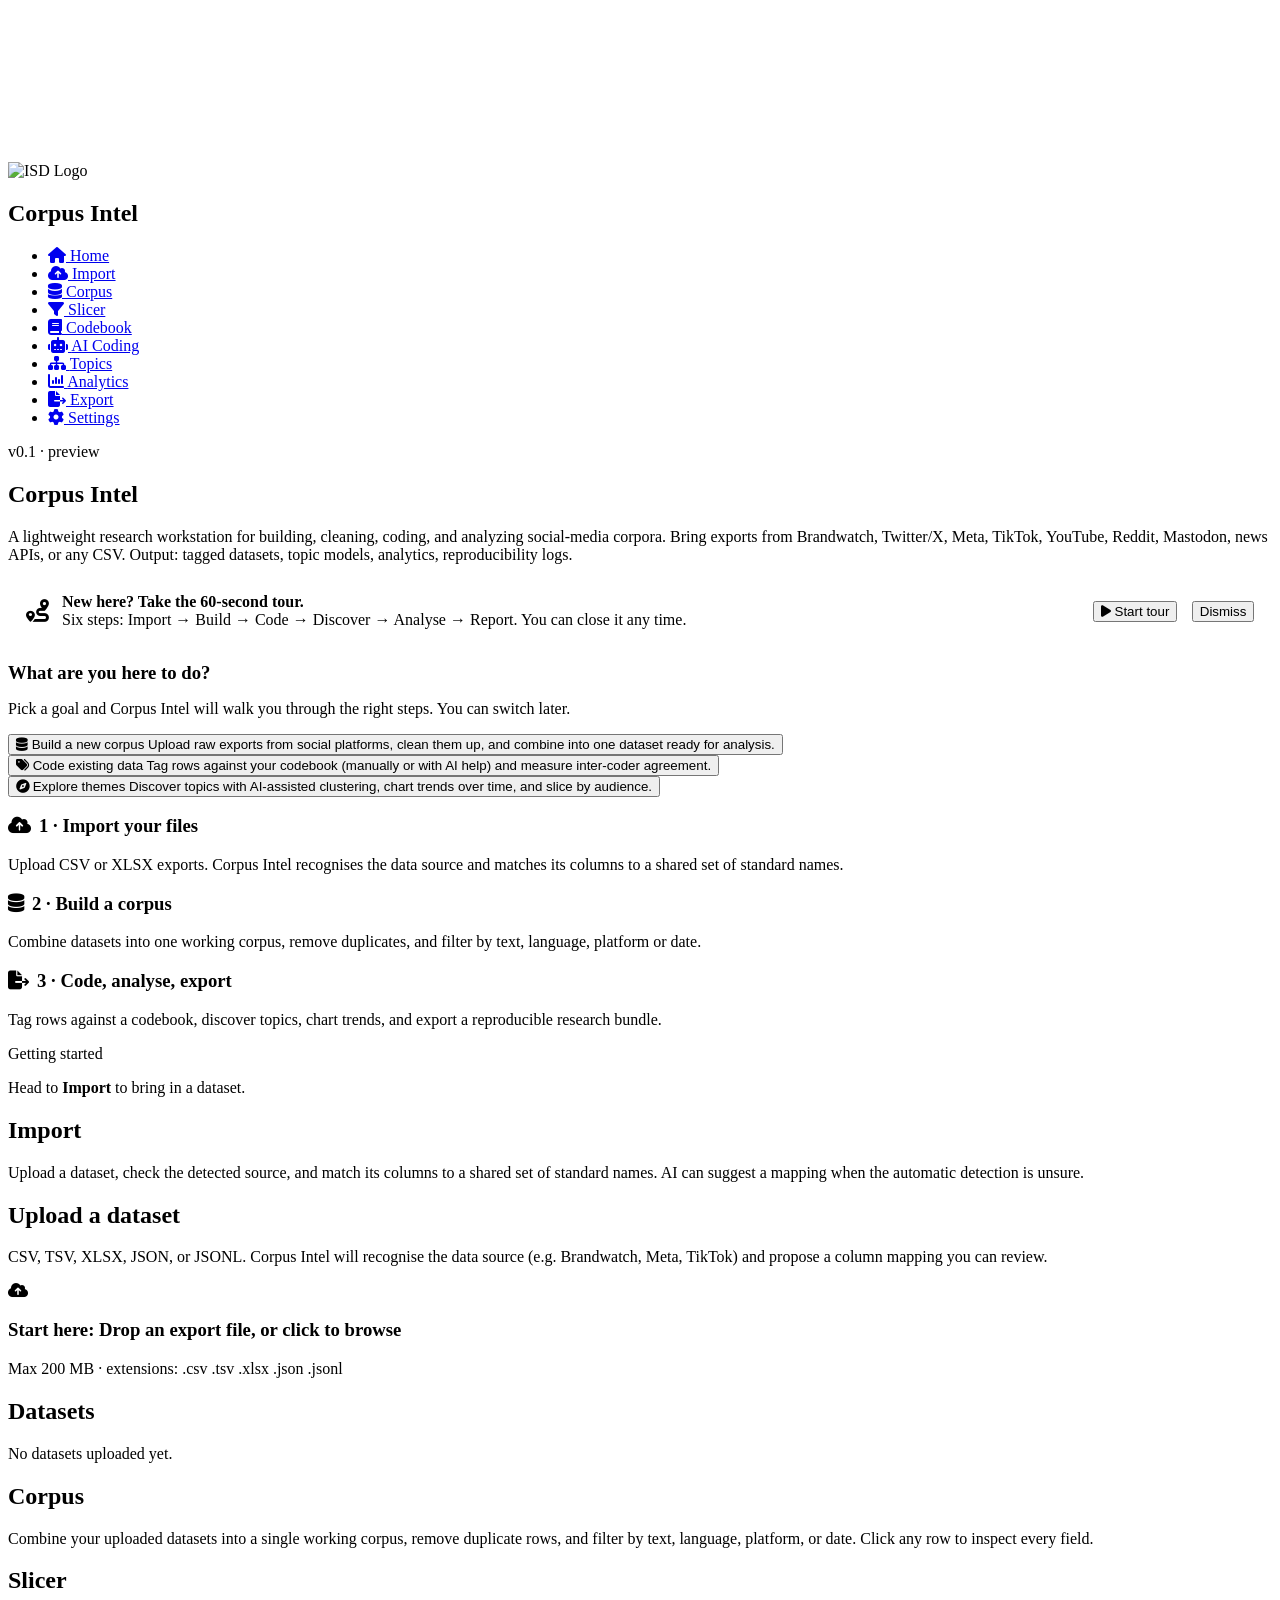
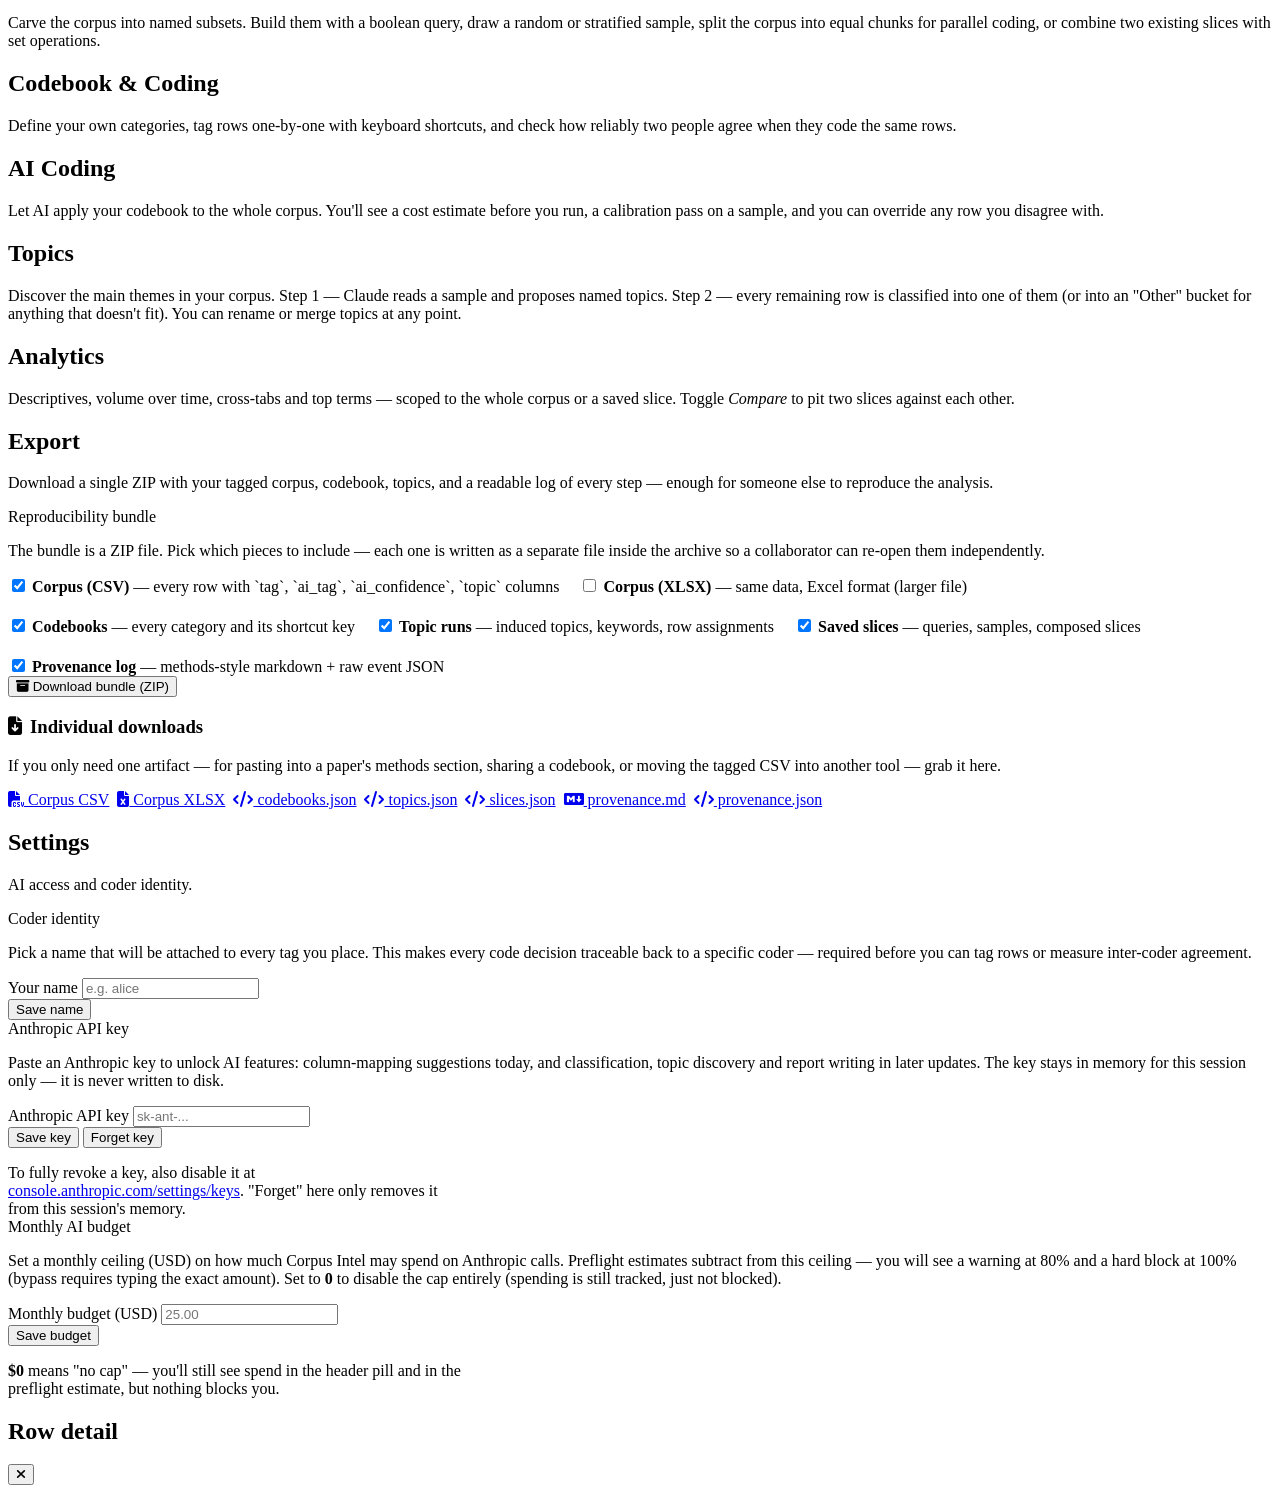
==== commit 840562c1: "Add Claude health check, brand intro, BC4D-style background videos claude_health.py + /health endpoi" ====
--- a/corpus_intel/static/index.html
+++ b/corpus_intel/static/index.html
@@ -16,6 +16,15 @@
     <script src="https://cdnjs.cloudflare.com/ajax/libs/cytoscape/3.28.1/cytoscape.min.js"></script>
 </head>
 <body>
+    <!-- ── Background Videos (cross-fade system, matches BC4D/ISD) ── -->
+    <div class="video-background">
+        <video class="bg-video bg-video-active" id="bg-home"     autoplay muted loop playsinline><source src="https://pub-173e2ff12a6940c9a0c46d9538d597bc.r2.dev/home-bg.mp4"     type="video/mp4"></video>
+        <video class="bg-video"                  id="bg-data"    autoplay muted loop playsinline><source src="https://pub-173e2ff12a6940c9a0c46d9538d597bc.r2.dev/data-bg.mp4"     type="video/mp4"></video>
+        <video class="bg-video"                  id="bg-intel"   autoplay muted loop playsinline><source src="https://pub-173e2ff12a6940c9a0c46d9538d597bc.r2.dev/intel-bg.mp4"    type="video/mp4"></video>
+        <video class="bg-video"                  id="bg-settings"autoplay muted loop playsinline><source src="https://pub-173e2ff12a6940c9a0c46d9538d597bc.r2.dev/settings-bg.mp4" type="video/mp4"></video>
+        <div class="video-overlay"></div>
+    </div>
+
     <div class="app-container">
         <nav class="sidebar">
             <div class="brand">
@@ -23,16 +32,16 @@
                 <h2>Corpus Intel</h2>
             </div>
             <ul class="nav-links">
-                <li><a href="#" data-page="home"      class="active"><i class="fa-solid fa-house"></i> <span>Home</span></a></li>
-                <li><a href="#" data-page="import"><i class="fa-solid fa-cloud-arrow-up"></i> <span>Import</span></a></li>
-                <li><a href="#" data-page="corpus"><i class="fa-solid fa-database"></i> <span>Corpus</span></a></li>
-                <li><a href="#" data-page="slicer"><i class="fa-solid fa-filter"></i> <span>Slicer</span></a></li>
-                <li><a href="#" data-page="codebook"><i class="fa-solid fa-book"></i> <span>Codebook</span></a></li>
-                <li><a href="#" data-page="ai-coding"><i class="fa-solid fa-robot"></i> <span>AI Coding</span></a></li>
-                <li><a href="#" data-page="topics"><i class="fa-solid fa-sitemap"></i> <span>Topics</span></a></li>
-                <li><a href="#" data-page="analytics"><i class="fa-solid fa-chart-column"></i> <span>Analytics</span></a></li>
-                <li><a href="#" data-page="export"><i class="fa-solid fa-file-export"></i> <span>Export</span></a></li>
-                <li style="margin-top:auto;"><a href="#" data-page="settings"><i class="fa-solid fa-gear"></i> <span>Settings</span></a></li>
+                <li><a href="#" data-page="home"      data-bg="bg-home"     class="active"><i class="fa-solid fa-house"></i> <span>Home</span></a></li>
+                <li><a href="#" data-page="import"    data-bg="bg-data"><i class="fa-solid fa-cloud-arrow-up"></i> <span>Import</span></a></li>
+                <li><a href="#" data-page="corpus"    data-bg="bg-data"><i class="fa-solid fa-database"></i> <span>Corpus</span></a></li>
+                <li><a href="#" data-page="slicer"    data-bg="bg-data"><i class="fa-solid fa-filter"></i> <span>Slicer</span></a></li>
+                <li><a href="#" data-page="codebook"  data-bg="bg-intel"><i class="fa-solid fa-book"></i> <span>Codebook</span></a></li>
+                <li><a href="#" data-page="ai-coding" data-bg="bg-intel"><i class="fa-solid fa-robot"></i> <span>AI Coding</span></a></li>
+                <li><a href="#" data-page="topics"    data-bg="bg-intel"><i class="fa-solid fa-sitemap"></i> <span>Topics</span></a></li>
+                <li><a href="#" data-page="analytics" data-bg="bg-intel"><i class="fa-solid fa-chart-column"></i> <span>Analytics</span></a></li>
+                <li><a href="#" data-page="export"    data-bg="bg-data"><i class="fa-solid fa-file-export"></i> <span>Export</span></a></li>
+                <li style="margin-top:auto;"><a href="#" data-page="settings" data-bg="bg-settings"><i class="fa-solid fa-gear"></i> <span>Settings</span></a></li>
             </ul>
             <div class="sidebar-footer">
                 <span id="build-status">v0.1 · preview</span>
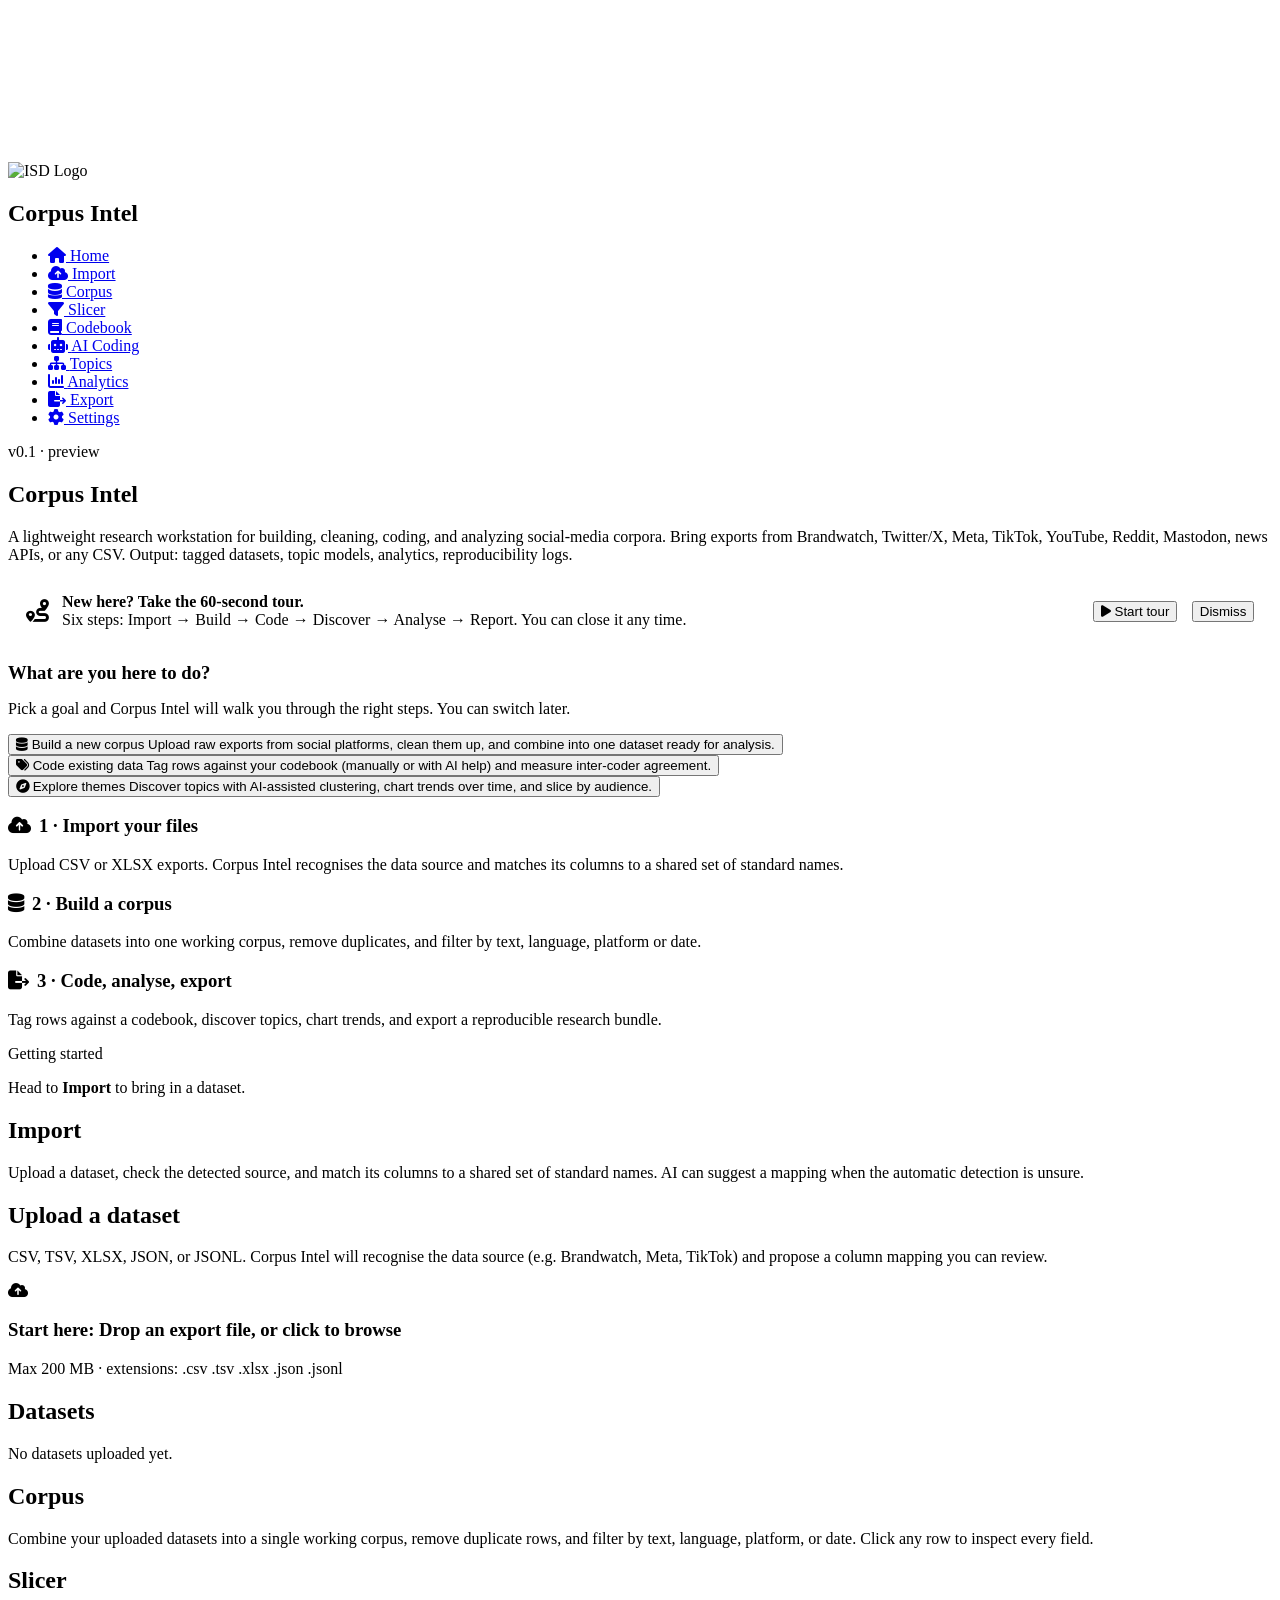
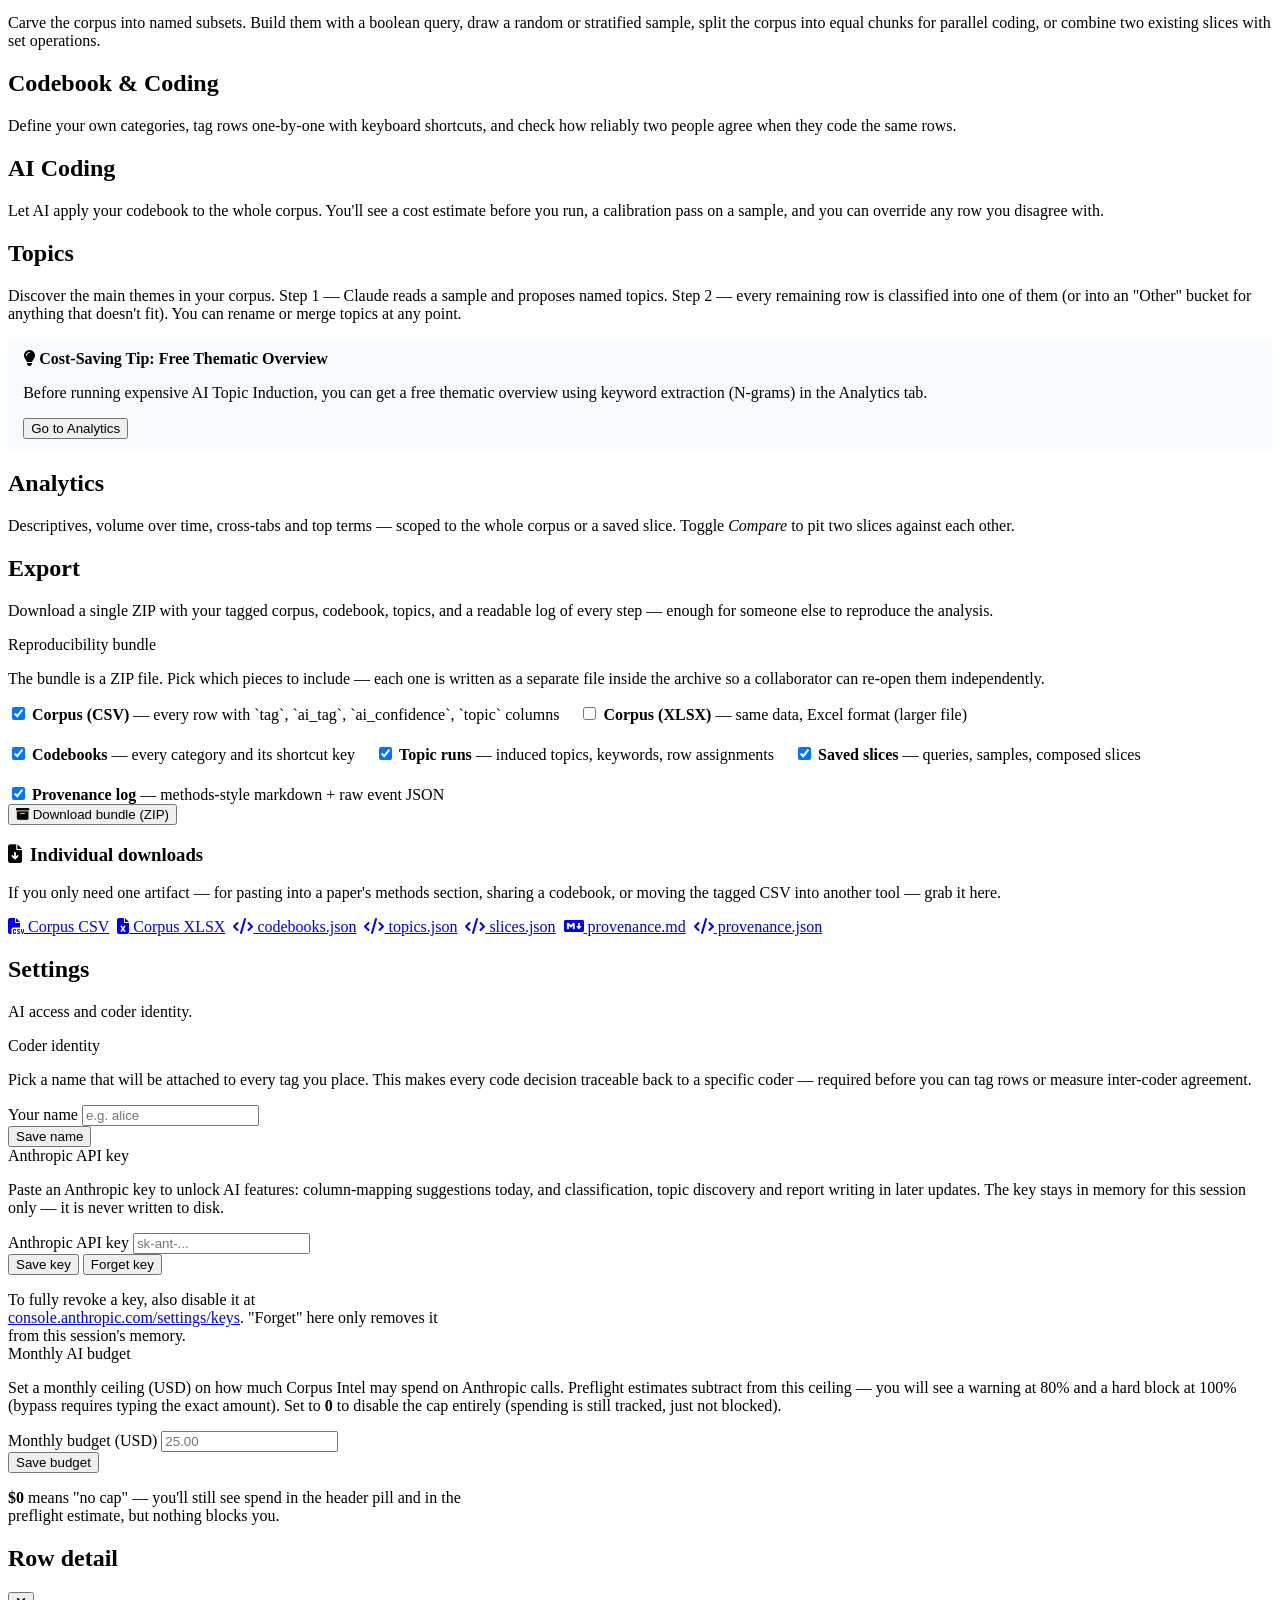
==== commit 673003ef: "Modernize Corpus Intel UX and add cost-saving features" ====
--- a/corpus_intel/static/index.html
+++ b/corpus_intel/static/index.html
@@ -244,19 +244,30 @@
 
                 <!-- Active mapping editor -->
                 <div id="mapping-card" class="glass-card mt-2" style="display:none;">
+                    <div class="glass-card mb-2" style="background:rgba(240,248,255,0.5); border-left:4px solid var(--isd-blue); padding:0.7rem 0.95rem;">
+                        <div class="flex-row" style="gap:0.5rem; align-items:center; margin-bottom:0.25rem;">
+                            <i class="fa-solid fa-lightbulb" style="color:var(--isd-blue);"></i>
+                            <strong>Cost-Saving Tip: Deterministic Mapping</strong>
+                        </div>
+                        <p class="muted small" style="margin:0;">Manually map your columns or pick a preset to save AI costs. Use "Suggest with AI" only as a fallback.</p>
+                    </div>
+
                     <div class="flex-row" style="justify-content:space-between; align-items:flex-start; flex-wrap:wrap; gap:0.75rem;">
                         <div style="flex:1; min-width:240px;">
                             <h2 id="mapping-title">Column mapping</h2>
                             <p class="muted small mt-1" id="mapping-subtitle"></p>
                         </div>
-                        <div class="flex-row">
-                            <label class="small muted" style="margin-bottom:0;" for="source-picker">Detected as:</label>
-                            <select id="source-picker" style="width:auto; min-width:180px;"></select>
-                            <button id="btn-ai-suggest" class="btn-secondary">
-                                <i class="fa-solid fa-wand-magic-sparkles"></i> Suggest with AI
+                        <div class="flex-row" style="align-items:center;">
+                            <label class="small muted" style="margin-bottom:0; margin-right:0.5rem;" for="source-picker">Preset:</label>
+                            <select id="source-picker" style="width:auto; min-width:140px; margin-right:0.5rem;"></select>
+                            <button id="btn-ai-suggest" class="btn-ghost small" style="color:var(--text-muted);" title="Costs API credits">
+                                <i class="fa-solid fa-coins"></i> AI Suggest
                             </button>
                             <button id="btn-save-mapping" class="btn-primary">
                                 <i class="fa-solid fa-check"></i> Save mapping
+                            </button>
+                            <button id="btn-go-to-corpus" class="btn-primary" style="display:none; background: var(--isd-pink); border-color: var(--isd-pink);">
+                                Next: Build Corpus <i class="fa-solid fa-arrow-right"></i>
                             </button>
                         </div>
                     </div>
@@ -701,15 +712,14 @@
                 <div class="line-draw"></div>
 
                 <!-- No-coder banner -->
-                <div id="cb-coder-banner" class="glass-card" style="display:none;">
-                    <div class="phase-stub">
-                        <span class="stub-tag">Sign in as a coder</span>
-                        <p>Every tag is stamped with the coder who placed it — so before you can code, you need to set your name in <strong>Settings</strong>. This is what makes inter-coder agreement possible.</p>
-                        <div class="mt-2">
-                            <button class="btn-secondary" id="btn-cb-go-settings">
-                                <i class="fa-solid fa-arrow-right"></i> Open Settings
-                            </button>
-                        </div>
+                <div id="cb-coder-banner" class="glass-card mb-2" style="display:none; border-left:4px solid var(--warn); background:rgba(255,247,230,0.55); padding:0.65rem 0.9rem;">
+                    <div class="flex-row" style="justify-content:space-between; align-items:center;">
+                        <div style="flex:1;">
+                            <i class="fa-solid fa-triangle-exclamation" style="color:var(--warn); margin-right:0.4rem;"></i>
+                            <strong>Coder name missing.</strong>
+                            <span class="muted small" style="margin-left:0.5rem;">You can build and view codebooks, but you cannot tag rows until you set your name in Settings.</span>
+                        </div>
+                        <button class="btn-secondary btn-sm" id="btn-cb-go-settings-inline">Open Settings</button>
                     </div>
                 </div>
 
@@ -720,8 +730,11 @@
                         <p>A codebook is the set of categories you will tag rows with (e.g. <em>hate speech, harassment, misinformation, legitimate</em>). Use the starter preset to get moving, or create your own from scratch.</p>
                     </div>
                     <div class="flex-row mt-2" style="flex-wrap:wrap; gap:0.6rem;">
-                        <button class="btn-primary" id="btn-cb-preset">
-                            <i class="fa-solid fa-wand-magic-sparkles"></i> Use hate-speech starter
+                        <button class="btn-primary" id="btn-cb-library">
+                            <i class="fa-solid fa-book-bookmark"></i> Browse Standard Library
+                        </button>
+                        <button class="btn-ghost" id="btn-cb-preset" title="Costs API credits">
+                            <i class="fa-solid fa-coins"></i> AI Suggest Codebook
                         </button>
                         <button class="btn-secondary" id="btn-cb-new-empty">
                             <i class="fa-solid fa-plus"></i> Create empty codebook
@@ -730,6 +743,26 @@
                             <i class="fa-solid fa-file-arrow-up"></i> Import JSON
                         </button>
                         <input type="file" id="cb-import-file" accept=".json,application/json" style="display:none;" />
+                    </div>
+                </div>
+
+                <!-- Standard Library Modal -->
+                <div id="cb-library-modal" class="decision-modal" hidden>
+                    <div class="decision-modal-mask" id="cb-library-close-mask"></div>
+                    <div class="decision-modal-window" role="dialog" aria-modal="true" style="max-width: 600px;">
+                        <header class="decision-modal-head">
+                            <i class="fa-solid fa-book-bookmark"></i>
+                            <h3>Standard Codebook Library</h3>
+                        </header>
+                        <div class="decision-modal-body">
+                            <p class="muted small mb-2">Cost-Saving Tip: Standard frameworks cost nothing to create and are great starting points.</p>
+                            <div class="goal-grid" id="cb-library-grid" style="display: flex; flex-direction: column; gap: 0.5rem;">
+                                <!-- populated via JS -->
+                            </div>
+                        </div>
+                        <footer class="decision-modal-foot">
+                            <button type="button" class="btn-ghost" id="cb-library-close">Close</button>
+                        </footer>
                     </div>
                 </div>
 
@@ -808,6 +841,32 @@
                             <i class="fa-solid fa-plus"></i> Add category
                         </button>
                         <span id="cb-add-status" class="muted small"></span>
+                    </div>
+
+                    <!-- Cost-Saving: Regex Pre-Coding -->
+                    <div class="glass-card mt-3" style="background:rgba(240,248,255,0.5); border-left:4px solid var(--isd-blue); padding:0.7rem 0.95rem;">
+                        <div class="flex-row" style="gap:0.5rem; align-items:center; margin-bottom:0.25rem;">
+                            <i class="fa-solid fa-lightbulb" style="color:var(--isd-blue);"></i>
+                            <strong>Cost-Saving Tip: Regex Auto-Tagging</strong>
+                        </div>
+                        <p class="muted small mb-2">Tag obvious rows for free using text matching. This reduces the number of rows you need to send to the AI for expensive bulk coding.</p>
+                        
+                        <div class="sample-grid">
+                            <label class="sample-label">
+                                Regex pattern (case-insensitive)
+                                <input id="cb-regex-pattern" type="text" placeholder="e.g. climate hoax|scam" />
+                            </label>
+                            <label class="sample-label">
+                                Apply Category
+                                <select id="cb-regex-category"></select>
+                            </label>
+                        </div>
+                        <div class="slicer-toolbar mt-1">
+                            <button class="btn-primary" id="btn-cb-run-regex">
+                                <i class="fa-solid fa-bolt"></i> Run Auto-Tag
+                            </button>
+                            <span id="cb-regex-status" class="muted small"></span>
+                        </div>
                     </div>
                 </div>
 
@@ -1093,6 +1152,16 @@
                         <span class="muted small">Each run is its own saved set — keep several side by side.</span>
                     </div>
                     <div id="tp-list-body" class="mt-2"></div>
+                </div>
+
+                <!-- Cost-Saving: Thematic Overview -->
+                <div class="glass-card mt-2" style="background:rgba(240,248,255,0.5); border-left:4px solid var(--isd-blue); padding:0.7rem 0.95rem;">
+                    <div class="flex-row" style="gap:0.5rem; align-items:center; margin-bottom:0.25rem;">
+                        <i class="fa-solid fa-lightbulb" style="color:var(--isd-blue);"></i>
+                        <strong>Cost-Saving Tip: Free Thematic Overview</strong>
+                    </div>
+                    <p class="muted small mb-2">Before running expensive AI Topic Induction, you can get a free thematic overview using keyword extraction (N-grams) in the Analytics tab.</p>
+                    <button class="btn-secondary btn-sm" onclick="document.querySelector('.nav-links a[data-page=\'analytics\']').click()">Go to Analytics</button>
                 </div>
 
                 <!-- Create new topic set -->
